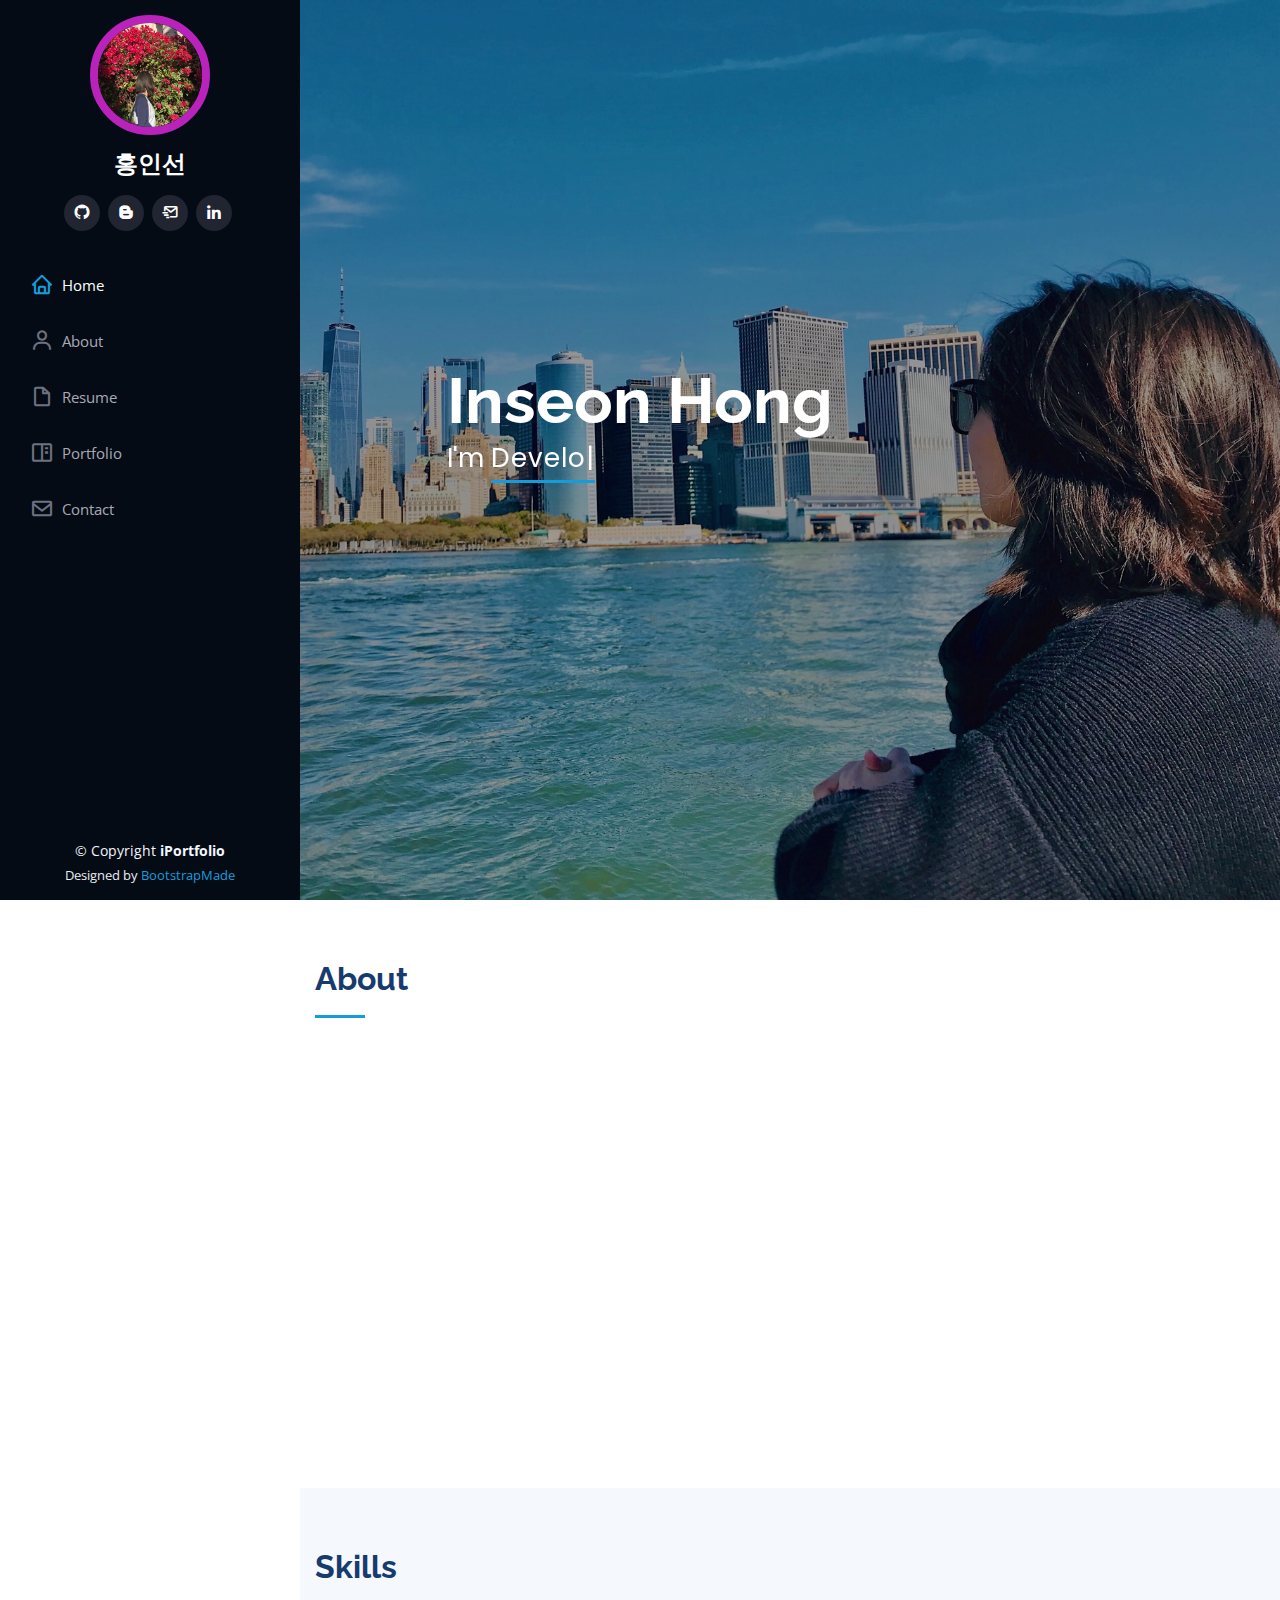
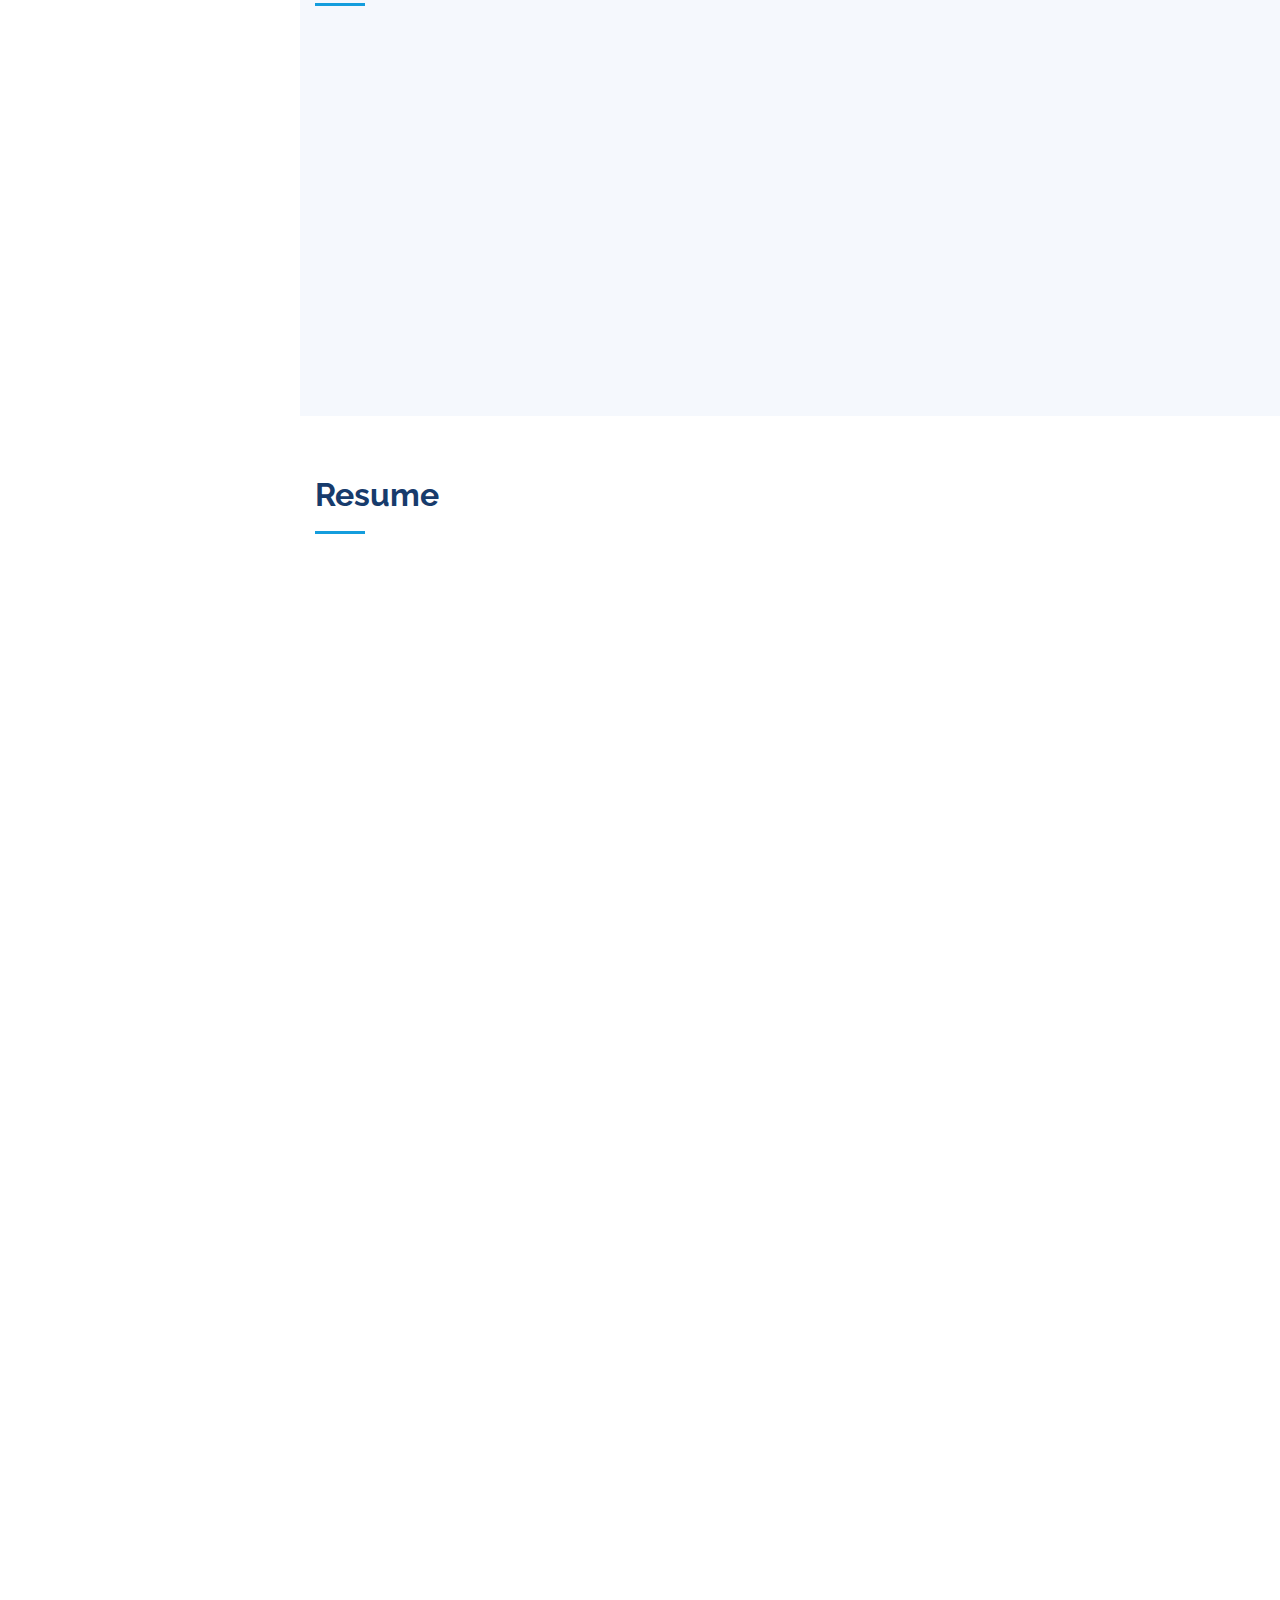
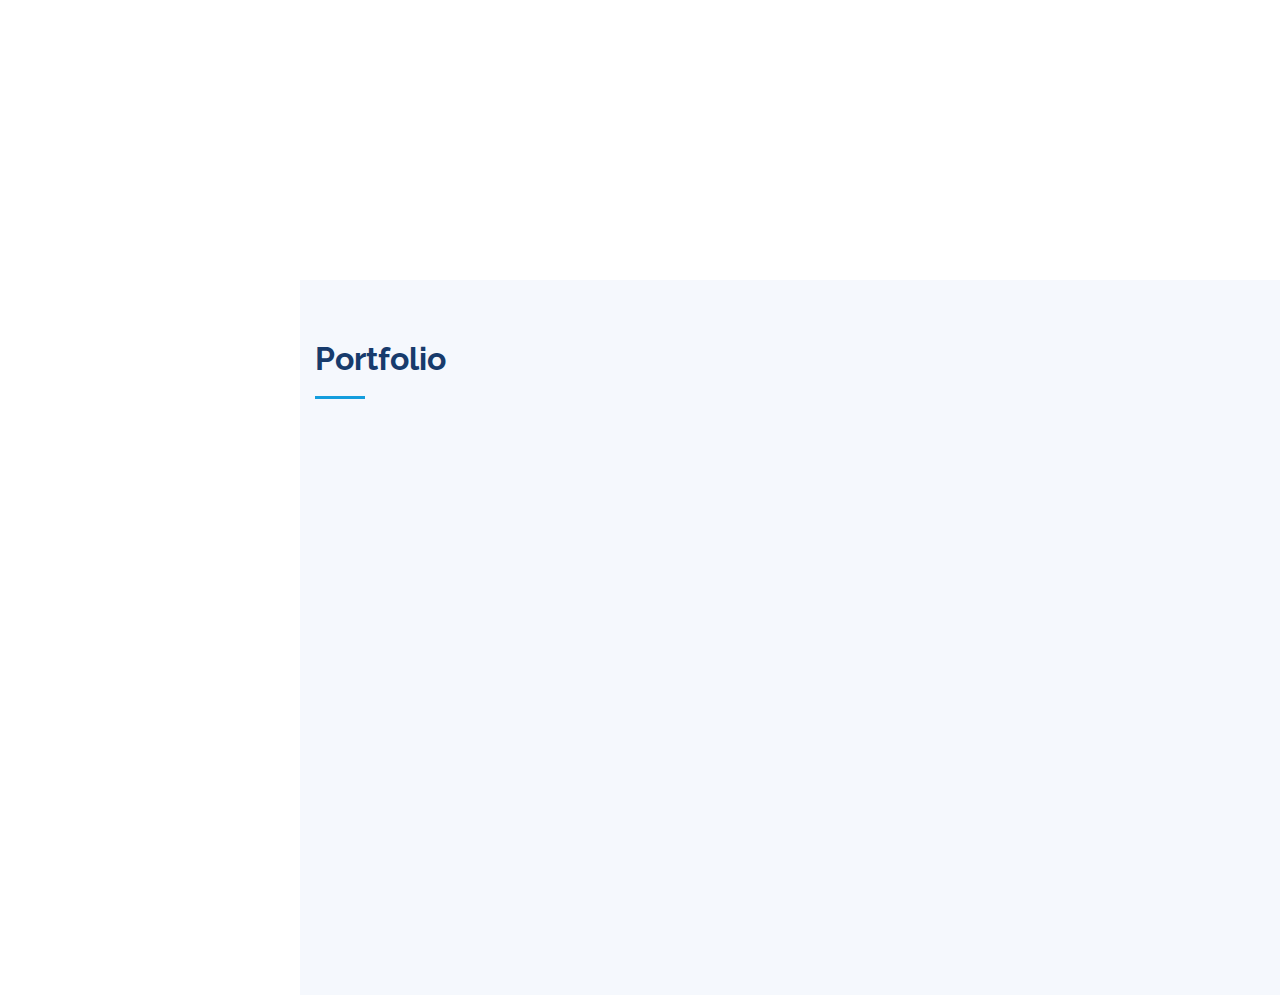
==== WebContent/index.html @ 77ffbf8b "portfolio" ====
<!DOCTYPE html>
<html lang="en">

<head>
  <meta charset="utf-8">
  <meta content="width=device-width, initial-scale=1.0" name="viewport">

  <title>iPortfolio Bootstrap Template - Index</title>
  <meta content="" name="description">
  <meta content="" name="keywords">


  <!-- Favicons -->
  <link href="assets/img/favicon.png" rel="icon">
  <link href="assets/img/apple-touch-icon.png" rel="apple-touch-icon">

  <!-- Google Fonts -->
  <link href="https://fonts.googleapis.com/css?family=Open+Sans:300,300i,400,400i,600,600i,700,700i|Raleway:300,300i,400,400i,500,500i,600,600i,700,700i|Poppins:300,300i,400,400i,500,500i,600,600i,700,700i" rel="stylesheet">

  <!-- Vendor CSS Files -->
  <link href="assets/vendor/bootstrap/css/bootstrap.min.css" rel="stylesheet">
  <link href="assets/vendor/icofont/icofont.min.css" rel="stylesheet">
  <link href="assets/vendor/boxicons/css/boxicons.min.css" rel="stylesheet">
  <link href="assets/vendor/venobox/venobox.css" rel="stylesheet">
  <link href="assets/vendor/owl.carousel/assets/owl.carousel.min.css" rel="stylesheet">
  <link href="assets/vendor/aos/aos.css" rel="stylesheet">

  <!-- Template Main CSS File -->
  <link href="assets/css/style.css" rel="stylesheet">

</head>

<body>

  <!-- ======= Mobile nav toggle button ======= -->
  <button type="button" class="mobile-nav-toggle d-xl-none"><i class="icofont-navigation-menu"></i></button>

  <!-- ======= Header ======= -->
  <header id="header">
    <div class="d-flex flex-column">

      <div class="profile">
        <img src="assets/img/profileimg.jpeg" alt="" class="img-fluid rounded-circle">
        <h1 class="text-light"><a href="index.html">홍인선</a></h1>
        <div class="social-links mt-3 text-center">
          <a href="https://github.com/velSeon" class="github"><i class="bx bxl-github"></i></a>
          <a href="https://2day-is-seonday.tistory.com" class="google-plus"><i class="bx bxl-blogger"></i></a>
          <a href="mailto:seonday28@gmail.com" class="blog"><i class="bx bx-mail-send"></i></a>         
          <a href="#" class="linkedin"><i class="bx bxl-linkedin"></i></a>
        </div>
      </div>

      <nav class="nav-menu">
        <ul>
          <li class="active"><a href="index.html"><i class="bx bx-home"></i> <span>Home</span></a></li>
          <li><a href="#about"><i class="bx bx-user"></i> <span>About</span></a></li>
          <li><a href="#resume"><i class="bx bx-file-blank"></i> <span>Resume</span></a></li>
          <li><a href="#portfolio"><i class="bx bx-book-content"></i> Portfolio</a></li>
          <li><a href="#contact"><i class="bx bx-envelope"></i> Contact</a></li>

        </ul>
      </nav><!-- .nav-menu -->
      <button type="button" class="mobile-nav-toggle d-xl-none"><i class="icofont-navigation-menu"></i></button>

    </div>
  </header><!-- End Header -->

  <!-- ======= Hero Section ======= -->
  <section id="hero" class="d-flex flex-column justify-content-center align-items-center">
    <div class="hero-container" data-aos="fade-in">
      <h1>Inseon Hong</h1>
      <p>I'm <span class="typed" data-typed-items="Developer, Therapist, Photographer"></span></p>
    </div>
  </section><!-- End Hero -->

  <main id="main">

    <!-- ======= About Section ======= -->
    <section id="about" class="about">
      <div class="container">

        <div class="section-title">
          <h2>About</h2>
          <p></p>
        </div>

        <div class="row">
          <div class="col-lg-4" data-aos="fade-right">
            <img src="assets/img/profileimg.jpeg" class="img-fluid" alt="">
          </div>
          <div class="col-lg-8 pt-4 pt-lg-0 content" data-aos="fade-left">
            <h3>Web Developer.</h3>
            
            <div class="row">
              <div class="col-lg-6">
                <ul>
                  <li><i class="icofont-rounded-right"></i> <strong>Birthday:</strong> 28 January 1995</li>
                  <li><i class="icofont-rounded-right"></i> <strong>Github:</strong> https://github.com/velSeon</li>
                  <li><i class="icofont-rounded-right"></i> <strong>Phone:</strong> +82 010 6298 7663</li>
                  <li><i class="icofont-rounded-right"></i> <strong>City:</strong> City : Suwon, Republic of Korea</li>
                </ul>
              </div>
              <div class="col-lg-6">
                <ul>
                  <li><i class="icofont-rounded-right"></i> <strong>Age:</strong> 26</li>
                  <li><i class="icofont-rounded-right"></i> <strong>Degree:</strong> diploma</li>
                  <li><i class="icofont-rounded-right"></i> <strong>Email:</strong> seonday28@gmail.com</li>
                  <li><i class="icofont-rounded-right"></i> <strong>Github:</strong> https://github.com/velSeon</li>
                  
                </ul>
              </div>
            </div>
            <p>
              첫 시작은 캐나다 워킹홀리데이 중 일하던 곳의 매니저가 웹사이트 구축하는 과정을 지켜보면서 자연스럽게 개발에 관심이 생기기 시작하였습니다. 그 계기의 시작으로 워킹홀리데이 틈틈이 온라인 강의를 수강하며 기초를 다졌고 한국에서 자바 개발자 양성 과정을 수료 중 입니다. 과정을 수료하며 Java, Oracle, spring, JSP, HTML5 등의 언어로 응용프로그램을 이용하여 직접 코드를 설계하고, 결과를 도출하며 성취감을 얻었습니다.
              </p>
          </div>
        </div>

      </div>
    </section><!-- End About Section -->


    <!-- ======= Skills Section ======= -->
    <section id="skills" class="skills section-bg">
      <div class="container">

        <div class="section-title">
          <h2>Skills</h2>
          </div>

        <div class="row skills-content">

          <div class="col-lg-6" data-aos="fade-up">

 		<div class="progress">
              <span class="skill">JAVA <i class="val">80%</i></span>
              <div class="progress-bar-wrap">
                <div class="progress-bar" role="progressbar" aria-valuenow="80" aria-valuemin="0" aria-valuemax="100"></div>
              </div>
            </div>

            <div class="progress">
              <span class="skill">PYTHON3 <i class="val">60%</i></span>
              <div class="progress-bar-wrap">
                <div class="progress-bar" role="progressbar" aria-valuenow="60" aria-valuemin="0" aria-valuemax="100"></div>
              </div>
            </div>

            <div class="progress">
              <span class="skill">SQL DEVELOPER & SQLite3 <i class="val">60%</i></span>
              <div class="progress-bar-wrap">
                <div class="progress-bar" role="progressbar" aria-valuenow="60" aria-valuemin="0" aria-valuemax="100"></div>
              </div>
            </div>
            
            <div class="progress">
              <span class="skill">Linux <i class="val">20%</i></span>
              <div class="progress-bar-wrap">
                <div class="progress-bar" role="progressbar" aria-valuenow="20" aria-valuemin="0" aria-valuemax="100"></div>
              </div>
            </div>
            
            <div class="progress">
              <span class="skill">Spring Framework <i class="val">60%</i></span>
              <div class="progress-bar-wrap">
                <div class="progress-bar" role="progressbar" aria-valuenow="60" aria-valuemin="0" aria-valuemax="100"></div>
              </div>
            </div>
            
            <div class="progress">
              <span class="skill">Git <i class="val">40%</i></span>
              <div class="progress-bar-wrap">
                <div class="progress-bar" role="progressbar" aria-valuenow="40" aria-valuemin="0" aria-valuemax="100"></div>
              </div>
            </div>

          </div>

          <div class="col-lg-6" data-aos="fade-up" data-aos-delay="100">

            <div class="progress">
              <span class="skill">HTML5 <i class="val">50%</i></span>
              <div class="progress-bar-wrap">
                <div class="progress-bar" role="progressbar" aria-valuenow="50" aria-valuemin="0" aria-valuemax="100"></div>
              </div>
            </div>

            <div class="progress">
              <span class="skill">CSS3 <i class="val">40%</i></span>
              <div class="progress-bar-wrap">
                <div class="progress-bar" role="progressbar" aria-valuenow="40" aria-valuemin="0" aria-valuemax="100"></div>
              </div>
            </div>

            <div class="progress">
              <span class="skill">JavaScript <i class="val">60%</i></span>
              <div class="progress-bar-wrap">
                <div class="progress-bar" role="progressbar" aria-valuenow="60" aria-valuemin="0" aria-valuemax="100"></div>
              </div>
            </div>
            
            <div class="progress">
              <span class="skill">ECMA Script6 <i class="val">30%</i></span>
              <div class="progress-bar-wrap">
                <div class="progress-bar" role="progressbar" aria-valuenow="30" aria-valuemin="0" aria-valuemax="100"></div>
              </div>
            </div>
            
            <div class="progress">
              <span class="skill">JQuery <i class="val">50%</i></span>
              <div class="progress-bar-wrap">
                <div class="progress-bar" role="progressbar" aria-valuenow="50" aria-valuemin="0" aria-valuemax="100"></div>
              </div>
            </div>
            
            <div class="progress">
              <span class="skill">Flask <i class="val">40%</i></span>
              <div class="progress-bar-wrap">
                <div class="progress-bar" role="progressbar" aria-valuenow="40" aria-valuemin="0" aria-valuemax="100"></div>
              </div>
            </div>

          </div>

        </div>

      </div>
    </section><!-- End Skills Section -->

    <!-- ======= Resume Section ======= -->
    <section id="resume" class="resume">
      <div class="container">

        <div class="section-title">
          <h2>Resume</h2>
          <p></p>
        </div>

        <div class="row">
          <div class="col-lg-6" data-aos="fade-up">
            <h3 class="resume-title">Sumary</h3>
            <div class="resume-item pb-0">
              <h4>Inseon Hong</h4>
              <p><em>매일 매일 물과 햇빛을 주며 조금씩 성장하고 있는 새싹 개발자 입니다. 호기심 많은 새싹으로 이것저것 만드는 것에 재미를 느끼며, 뿌리 깊은 개발자가 꿈입니다!</em></p>
              <ul>
                <li>수원시, 경기도, 대한민국</li>
                <li>(010) 6298-7663</li>
                <li>seonday28@gmail.com</li>
              </ul>
            </div>

            <h3 class="resume-title">Education</h3>
            <div class="resume-item">
              <h4>작업치료학과</h4>
              <h5>2014 - 2017</h5>
              <p><em>동남보건대학교, 수원, 경기도</em></p>
              <p>사람들이 일상의 생활활동에 참가할 수 있도록 사람들에게 작업을 통해 기능장애를 개선하거나, 일상생활과 작업수행기술을 발달, 회복, 유지하는 데 목표를 둔 중재법, 사람들의 활동참여를 극대화 하기 위하여 그 생활활동을 수정하거나, 환경을 변화시켜주는 방법등을 배웠습니다.</p>
            </div>
            <div class="resume-item">
              <h4>React기반의 자바(JAVA)개발자 양성과</h4>
              <h5>2020.7 ~</h5>
              <p><em>에이콘아카데미, 강남, 서울</em></p>
              <p>UI구현, 서버 프로그램 구현, 프로그래밍 언어 활용, SQL활용 등 웹 개발에 대한 전반적 내용을 체계적으로 교육받았습니다.</p>
            </div>
          </div>
          <div class="col-lg-6" data-aos="fade-up" data-aos-delay="100">
            <h3 class="resume-title">Experience</h3>
            <div class="resume-item">
              <h4>수질 조회 웹페이지 제작</h4>
              <h5>2020.10.23 - Present</h5> 
              <p><em>#Open api #Sql Developer #JAVA(JSP/Servlet) #Java Script #Tomcat 8.5 #Bootstrap</em></p>             
              <ul>
                <li>Open API (공공데이터 포털, kakao map)을 이용하여 데이터 파싱 및 출력</li>
                <li>Oracle DB 연동 및 Data 출력(페이징, 검색기능)</li>
                <li>selectbox 기능과 지역 DB을 이용한 SQL을 활용하여 해당 지역 수질정보 값 출력</li>
                <li>Javascript를 이용한 이미지 슬라이드쇼 구현</li>
              </ul>
            </div>
            
             <div class="resume-item">
              <h4>쇼핑몰 홈페이지 제작</h4>
              <h5>2020.11.03 - 2020.11.13</h5>
              <p><em>#Spring Framework #JSP #Tomcat 8.5 #Mybatis(3.4.6) #SQL developer </em></p> 
              <ul>
                <li>회원가입, 로그인 페이지 구현</li>
                <li>카테고리별 상품보기, 장바구니, 주문하기, 회원정보페이지 구현</li>
                <li>MVC 패턴 적용, JDBC 연동, 로그인 세션 관리, xml 관리 </li>                
              </ul>
            </div>
            
            <div class="resume-item">
              <h4>미니 블로그 제작</h4>
              <h5>2020.10.23 - 2020.10.30</h5>
              <p><em>#Python3 #Flask #SQLite2 #Bootstrap </em></p> 
              <ul>
                <li>flask를 활용한 블로그 제작</li>
                <li>관리자 로그인, 게시글 수정, 삭제, 페이징, 파일업로드, contact서비스 구현</li>
                <li>SQLite3로 게시글, contact DB 관리</li>
                <li>bootstrap을 이용한 반응형 웹사이트 구현</li>
              </ul>
            </div>
            
           
            
            <div class="resume-item">
              <h4>임직원 관리 시스템 구축</h4>
              <h5>2020.09.18 - 2020.09.25</h5>
              <p><em>#JDBC #Mybatis(3.4.6) #SQL developer </em></p> 
              <ul>
                <li>직원 관리 : 직원 등록/삭제/수정/출력 기능</li>
                <li>공지사항 관리 :  공지사항 수정/삽입/출력 기능</li>
                <li>근태 관리 : 직원 등록/삭제/수정/출력 기능 </li>                
              </ul>
            </div>
          </div>
        </div>
  

      </div>
    </section><!-- End Resume Section -->

    <!-- ======= Portfolio Section ======= -->
    <section id="portfolio" class="portfolio section-bg">
      <div class="container">

        <div class="section-title">
          <h2>Portfolio</h2>
          
        </div>

        <div class="row" data-aos="fade-up">
          <div class="col-lg-12 d-flex justify-content-center">
            <ul id="portfolio-flters">
              <li data-filter="*" class="filter-active">All</li>
              <li data-filter=".filter-app">App</li>             
              <li data-filter=".filter-web">Web</li>
            </ul>
          </div>
        </div>

        <div class="row portfolio-container" data-aos="fade-up" data-aos-delay="100">

          <div class="col-lg-4 col-md-6 portfolio-item filter-web">
            <div class="portfolio-wrap">
              <img src="assets/img/portfolio/index.png" class="img-fluid" alt="">
              <div class="portfolio-links">
                <a href="assets/img/portfolio/index.png" data-gall="portfolioGallery" class="venobox" title="App 1"><i class="bx bx-plus"></i></a>
                <a href="portfolio-details.html" title="More Details"><i class="bx bx-link"></i></a>
              </div>
            </div>
          </div>

          <div class="col-lg-4 col-md-6 portfolio-item filter-web">
            <div class="portfolio-wrap">
              <img src="assets/img/portfolio/Pindex.png" class="img-fluid" alt="">
              <div class="portfolio-links">
                <a href="assets/img/portfolio/Pindex.png" data-gall="portfolioGallery" class="venobox" title="Web 3"><i class="bx bx-plus"></i></a>
                <a href="portfolio-details2.html" title="More Details"><i class="bx bx-link"></i></a>
              </div>
            </div>
          </div>

           <div class="col-lg-4 col-md-6 portfolio-item filter-web">
            <div class="portfolio-wrap">
              <img src="assets/img/portfolio/main.png" class="img-fluid" alt="">
              <div class="portfolio-links">
                <a href="assets/img/portfolio/main.png" data-gall="portfolioGallery" class="venobox" title="App 2"><i class="bx bx-plus"></i></a>
                <a href="portfolio-details3.html" title="More Details"><i class="bx bx-link"></i></a>
              </div>
            </div>
          </div> 

          

        </div>

      </div>
    </section><!-- End Portfolio Section -->

    

    <!-- ======= Testimonials Section ======= -->
    <!-- <section id="testimonials" class="testimonials section-bg">
      <div class="container">

        <div class="section-title">
          <h2>Testimonials</h2>
          <p>Magnam dolores commodi suscipit. Necessitatibus eius consequatur ex aliquid fuga eum quidem. Sit sint consectetur velit. Quisquam quos quisquam cupiditate. Et nemo qui impedit suscipit alias ea. Quia fugiat sit in iste officiis commodi quidem hic quas.</p>
        </div>

        <div class="owl-carousel testimonials-carousel">

          <div class="testimonial-item" data-aos="fade-up">
            <p>
              <i class="bx bxs-quote-alt-left quote-icon-left"></i>
              Proin iaculis purus consequat sem cure digni ssim donec porttitora entum suscipit rhoncus. Accusantium quam, ultricies eget id, aliquam eget nibh et. Maecen aliquam, risus at semper.
              <i class="bx bxs-quote-alt-right quote-icon-right"></i>
            </p>
            <img src="assets/img/testimonials/testimonials-1.jpg" class="testimonial-img" alt="">
            <h3>Saul Goodman</h3>
            <h4>Ceo &amp; Founder</h4>
          </div>

          <div class="testimonial-item" data-aos="fade-up" data-aos-delay="100">
            <p>
              <i class="bx bxs-quote-alt-left quote-icon-left"></i>
              Export tempor illum tamen malis malis eram quae irure esse labore quem cillum quid cillum eram malis quorum velit fore eram velit sunt aliqua noster fugiat irure amet legam anim culpa.
              <i class="bx bxs-quote-alt-right quote-icon-right"></i>
            </p>
            <img src="assets/img/testimonials/testimonials-2.jpg" class="testimonial-img" alt="">
            <h3>Sara Wilsson</h3>
            <h4>Designer</h4>
          </div>

          <div class="testimonial-item" data-aos="fade-up" data-aos-delay="200">
            <p>
              <i class="bx bxs-quote-alt-left quote-icon-left"></i>
              Enim nisi quem export duis labore cillum quae magna enim sint quorum nulla quem veniam duis minim tempor labore quem eram duis noster aute amet eram fore quis sint minim.
              <i class="bx bxs-quote-alt-right quote-icon-right"></i>
            </p>
            <img src="assets/img/testimonials/testimonials-3.jpg" class="testimonial-img" alt="">
            <h3>Jena Karlis</h3>
            <h4>Store Owner</h4>
          </div>

          <div class="testimonial-item" data-aos="fade-up" data-aos-delay="300">
            <p>
              <i class="bx bxs-quote-alt-left quote-icon-left"></i>
              Fugiat enim eram quae cillum dolore dolor amet nulla culpa multos export minim fugiat minim velit minim dolor enim duis veniam ipsum anim magna sunt elit fore quem dolore labore illum veniam.
              <i class="bx bxs-quote-alt-right quote-icon-right"></i>
            </p>
            <img src="assets/img/testimonials/testimonials-4.jpg" class="testimonial-img" alt="">
            <h3>Matt Brandon</h3>
            <h4>Freelancer</h4>
          </div>

          <div class="testimonial-item" data-aos="fade-up" data-aos-delay="400">
            <p>
              <i class="bx bxs-quote-alt-left quote-icon-left"></i>
              Quis quorum aliqua sint quem legam fore sunt eram irure aliqua veniam tempor noster veniam enim culpa labore duis sunt culpa nulla illum cillum fugiat legam esse veniam culpa fore nisi cillum quid.
              <i class="bx bxs-quote-alt-right quote-icon-right"></i>
            </p>
            <img src="assets/img/testimonials/testimonials-5.jpg" class="testimonial-img" alt="">
            <h3>John Larson</h3>
            <h4>Entrepreneur</h4>
          </div>

        </div>

      </div>
    </section> --><!-- End Testimonials Section -->

    

  </main><!-- End #main -->

  <!-- ======= Footer ======= -->
  <footer id="footer">
    <div class="container">
      <div class="copyright">
        &copy; Copyright <strong><span>iPortfolio</span></strong>
      </div>
      <div class="credits">
        <!-- All the links in the footer should remain intact. -->
        <!-- You can delete the links only if you purchased the pro version. -->
        <!-- Licensing information: https://bootstrapmade.com/license/ -->
        <!-- Purchase the pro version with working PHP/AJAX contact form: https://bootstrapmade.com/iportfolio-bootstrap-portfolio-websites-template/ -->
        Designed by <a href="https://bootstrapmade.com/">BootstrapMade</a>
      </div>
    </div>
  </footer><!-- End  Footer -->

  <a href="#" class="back-to-top"><i class="icofont-simple-up"></i></a>

  <!-- Vendor JS Files -->
  <script src="assets/vendor/jquery/jquery.min.js"></script>
  <script src="assets/vendor/bootstrap/js/bootstrap.bundle.min.js"></script>
  <script src="assets/vendor/jquery.easing/jquery.easing.min.js"></script>
  <script src="assets/vendor/php-email-form/validate.js"></script>
  <script src="assets/vendor/waypoints/jquery.waypoints.min.js"></script>
  <script src="assets/vendor/counterup/counterup.min.js"></script>
  <script src="assets/vendor/isotope-layout/isotope.pkgd.min.js"></script>
  <script src="assets/vendor/venobox/venobox.min.js"></script>
  <script src="assets/vendor/owl.carousel/owl.carousel.min.js"></script>
  <script src="assets/vendor/typed.js/typed.min.js"></script>
  <script src="assets/vendor/aos/aos.js"></script>

  <!-- Template Main JS File -->
  <script src="assets/js/main.js"></script>

</body>

</html>
---- WebContent/assets/vendor/venobox/venobox.css ----
/* ------ venobox.css --------*/
.vbox-overlay *, .vbox-overlay *:before, .vbox-overlay *:after{
    -webkit-backface-visibility: hidden;
    -webkit-box-sizing:border-box;
    -moz-box-sizing:border-box;
    box-sizing:border-box;
}
.vbox-overlay * { 
    -webkit-backface-visibility: visible;
    backface-visibility: visible;
}
.vbox-overlay{
    display: -webkit-flex;
    display: flex;
    -webkit-flex-direction: column;
    flex-direction: column;
    -webkit-justify-content: center;
    justify-content: center;
    -webkit-align-items: center;
    align-items: center;
    position: fixed;
    left: 0;
    top: 0;
    bottom: 0;
    right: 0;
    z-index: 999999;
}

/* ----- navigation ----- */
.vbox-title{
    width: 100%;
    height: 40px;
    float: left;
    text-align: center;
    line-height: 28px;
    font-size: 12px;
    padding: 6px 50px;
    overflow: hidden;
    position: fixed;
    display: none;
    left: 0;
    z-index: 89;
}
.vbox-close{
    cursor: pointer;
    position: fixed;
    top: -1px;
    right: 0;
    width: 50px;
    height: 40px;
    padding: 6px;
    display: block;
    background-position:10px center;
    overflow: hidden;
    font-size: 24px;
    line-height: 1;
    text-align: center;
    z-index: 99;
}
.vbox-left{
    cursor: pointer;
    position: fixed;
    left: 0;
    height: 40px;
    overflow: hidden;
    line-height: 28px;
    font-size: 12px;
    z-index: 99;
    display: flex;
    align-items:center;
}
.vbox-num{
    display: inline-block;
    margin: 6px 0 6px 15px;
}
/* ----- Social share ----- */
.vbox-share{
    line-height: 28px;
    font-size: 12px;
    overflow: hidden;
    position: fixed;
    left: 0;
    z-index: 98;
    display: flex;
    align-items:center;
    justify-content: center;
    width: 100%;
    text-align: center;
}
.vbox-share svg{
    max-height: 28px;
    width: 28px;
    z-index: 10;
    margin-left: 12px;
    margin-top: 6px;
    margin-bottom: 6px;
    vertical-align: middle;
}


/* ----- navigation ARROWS ----- */
.vbox-next, .vbox-prev{
    position: fixed;
    top: 50%;
    margin-top: -15px;
    overflow: hidden;
    cursor: pointer;
    display: block;
    width: 45px;
    height: 45px;
    z-index: 99;
}
.vbox-next span, .vbox-prev span{
    position: relative;
    width: 20px;
    height: 20px;
    border: 2px solid transparent;
    border-top-color: #B6B6B6;
    border-right-color: #B6B6B6;
    text-indent: -100px;
    position: absolute;
    top: 8px;
    display: block;
}
.vbox-prev{
    left: 15px;
}
.vbox-next{
    right: 15px;
}
.vbox-prev span{
    left: 10px;
    -ms-transform: rotate(-135deg);
    -webkit-transform: rotate(-135deg);
    transform: rotate(-135deg);
}
.vbox-next span{
    -ms-transform: rotate(45deg);
    -webkit-transform: rotate(45deg);
    transform: rotate(45deg);
    right: 10px;
}
/* ------- inline window ------ */
.vbox-inline{
    width: 420px;
    height: 315px;
    height: 70vh;
    padding: 10px;
    background: #fff;
    margin: 0 auto;
    overflow: auto;
    text-align: left;
}
/* ------- Video & iFrames window ------ */
.venoframe{
    max-width: 100%;
    width: 100%;
    border: none;
    width: 100%;
    height: 260px;
    height: 70vh;
}
.venoframe.vbvid{
    height: 260px;
}
@media (min-width: 768px) {
    .venoframe, .vbox-inline{
        width: 90%;
        height: 360px;
        height: 70vh;
    }
    .venoframe.vbvid{
        width: 640px;
        height: 360px;
    }
}
@media (min-width: 992px) {
    .venoframe, .vbox-inline{
        max-width: 1200px;
        width: 80%;
        height: 540px;
        height: 70vh;
    }
    .venoframe.vbvid{
        width: 960px;
        height: 540px;
    }
}
/* 
Please do NOT edit this part! 
or at least read this note: http://i.imgur.com/7C0ws9e.gif
*/
.vbox-open{
    overflow: hidden;
}
.vbox-container{
    position: absolute;
    left: 0;
    right: 0;
    top: 0;
    bottom: 0;
    overflow-x: hidden;
    overflow-y: scroll;
    overflow-scrolling: touch;
    -webkit-overflow-scrolling: touch;
    z-index: 20;
    max-height: 100%;

}

.vbox-content{
    text-align: center;
    float: left;
    width: 100%;
    position: relative;
    overflow: hidden;
    padding: 20px 4%;
}
.vbox-container img{
    max-width: 100%;
    height: auto;
}
.vbox-figlio{
    box-shadow: 0 0 12px rgba(0,0,0,0.19), 0 6px 6px rgba(0,0,0,0.23);
    max-width: 100%;
    text-align: initial;
}
img.vbox-figlio{
    -webkit-user-select: none;
-khtml-user-select: none;
-moz-user-select: none;
-o-user-select: none;
user-select: none;
}
.vbox-content.swipe-left{
    margin-left: -200px !important;
}
.vbox-content.swipe-right{
    margin-left: 200px !important;
}
.vbox-animated{
    webkit-transition: margin 300ms ease-out;
    transition: margin 300ms ease-out;
}

/* ---------- preloader ----------
 * SPINKIT 
 * http://tobiasahlin.com/spinkit/
-------------------------------- */
.sk-double-bounce,.sk-rotating-plane{width:40px;height:40px;margin:40px auto}.sk-rotating-plane{background-color:#333;-webkit-animation:sk-rotatePlane 1.2s infinite ease-in-out;animation:sk-rotatePlane 1.2s infinite ease-in-out}@-webkit-keyframes sk-rotatePlane{0%{-webkit-transform:perspective(120px) rotateX(0) rotateY(0);transform:perspective(120px) rotateX(0) rotateY(0)}50%{-webkit-transform:perspective(120px) rotateX(-180.1deg) rotateY(0);transform:perspective(120px) rotateX(-180.1deg) rotateY(0)}100%{-webkit-transform:perspective(120px) rotateX(-180deg) rotateY(-179.9deg);transform:perspective(120px) rotateX(-180deg) rotateY(-179.9deg)}}@keyframes sk-rotatePlane{0%{-webkit-transform:perspective(120px) rotateX(0) rotateY(0);transform:perspective(120px) rotateX(0) rotateY(0)}50%{-webkit-transform:perspective(120px) rotateX(-180.1deg) rotateY(0);transform:perspective(120px) rotateX(-180.1deg) rotateY(0)}100%{-webkit-transform:perspective(120px) rotateX(-180deg) rotateY(-179.9deg);transform:perspective(120px) rotateX(-180deg) rotateY(-179.9deg)}}.sk-double-bounce{position:relative}.sk-double-bounce .sk-child{width:100%;height:100%;border-radius:50%;background-color:#333;opacity:.6;position:absolute;top:0;left:0;-webkit-animation:sk-doubleBounce 2s infinite ease-in-out;animation:sk-doubleBounce 2s infinite ease-in-out}.sk-chasing-dots .sk-child,.sk-spinner-pulse,.sk-three-bounce .sk-child{background-color:#333;border-radius:100%}.sk-double-bounce .sk-double-bounce2{-webkit-animation-delay:-1s;animation-delay:-1s}@-webkit-keyframes sk-doubleBounce{0%,100%{-webkit-transform:scale(0);transform:scale(0)}50%{-webkit-transform:scale(1);transform:scale(1)}}@keyframes sk-doubleBounce{0%,100%{-webkit-transform:scale(0);transform:scale(0)}50%{-webkit-transform:scale(1);transform:scale(1)}}.sk-wave{margin:40px auto;width:50px;height:40px;text-align:center;font-size:10px}.sk-wave .sk-rect{background-color:#333;height:100%;width:6px;display:inline-block;-webkit-animation:sk-waveStretchDelay 1.2s infinite ease-in-out;animation:sk-waveStretchDelay 1.2s infinite ease-in-out}.sk-wave .sk-rect1{-webkit-animation-delay:-1.2s;animation-delay:-1.2s}.sk-wave .sk-rect2{-webkit-animation-delay:-1.1s;animation-delay:-1.1s}.sk-wave .sk-rect3{-webkit-animation-delay:-1s;animation-delay:-1s}.sk-wave .sk-rect4{-webkit-animation-delay:-.9s;animation-delay:-.9s}.sk-wave .sk-rect5{-webkit-animation-delay:-.8s;animation-delay:-.8s}@-webkit-keyframes sk-waveStretchDelay{0%,100%,40%{-webkit-transform:scaleY(.4);transform:scaleY(.4)}20%{-webkit-transform:scaleY(1);transform:scaleY(1)}}@keyframes sk-waveStretchDelay{0%,100%,40%{-webkit-transform:scaleY(.4);transform:scaleY(.4)}20%{-webkit-transform:scaleY(1);transform:scaleY(1)}}.sk-wandering-cubes{margin:40px auto;width:40px;height:40px;position:relative}.sk-wandering-cubes .sk-cube{background-color:#333;width:10px;height:10px;position:absolute;top:0;left:0;-webkit-animation:sk-wanderingCube 1.8s ease-in-out -1.8s infinite both;animation:sk-wanderingCube 1.8s ease-in-out -1.8s infinite both}.sk-chasing-dots,.sk-spinner-pulse{width:40px;height:40px;margin:40px auto}.sk-wandering-cubes .sk-cube2{-webkit-animation-delay:-.9s;animation-delay:-.9s}@-webkit-keyframes sk-wanderingCube{0%{-webkit-transform:rotate(0);transform:rotate(0)}25%{-webkit-transform:translateX(30px) rotate(-90deg) scale(.5);transform:translateX(30px) rotate(-90deg) scale(.5)}50%{-webkit-transform:translateX(30px) translateY(30px) rotate(-179deg);transform:translateX(30px) translateY(30px) rotate(-179deg)}50.1%{-webkit-transform:translateX(30px) translateY(30px) rotate(-180deg);transform:translateX(30px) translateY(30px) rotate(-180deg)}75%{-webkit-transform:translateX(0) translateY(30px) rotate(-270deg) scale(.5);transform:translateX(0) translateY(30px) rotate(-270deg) scale(.5)}100%{-webkit-transform:rotate(-360deg);transform:rotate(-360deg)}}@keyframes sk-wanderingCube{0%{-webkit-transform:rotate(0);transform:rotate(0)}25%{-webkit-transform:translateX(30px) rotate(-90deg) scale(.5);transform:translateX(30px) rotate(-90deg) scale(.5)}50%{-webkit-transform:translateX(30px) translateY(30px) rotate(-179deg);transform:translateX(30px) translateY(30px) rotate(-179deg)}50.1%{-webkit-transform:translateX(30px) translateY(30px) rotate(-180deg);transform:translateX(30px) translateY(30px) rotate(-180deg)}75%{-webkit-transform:translateX(0) translateY(30px) rotate(-270deg) scale(.5);transform:translateX(0) translateY(30px) rotate(-270deg) scale(.5)}100%{-webkit-transform:rotate(-360deg);transform:rotate(-360deg)}}.sk-spinner-pulse{-webkit-animation:sk-pulseScaleOut 1s infinite ease-in-out;animation:sk-pulseScaleOut 1s infinite ease-in-out}@-webkit-keyframes sk-pulseScaleOut{0%{-webkit-transform:scale(0);transform:scale(0)}100%{-webkit-transform:scale(1);transform:scale(1);opacity:0}}@keyframes sk-pulseScaleOut{0%{-webkit-transform:scale(0);transform:scale(0)}100%{-webkit-transform:scale(1);transform:scale(1);opacity:0}}.sk-chasing-dots{position:relative;text-align:center;-webkit-animation:sk-chasingDotsRotate 2s infinite linear;animation:sk-chasingDotsRotate 2s infinite linear}.sk-chasing-dots .sk-child{width:60%;height:60%;display:inline-block;position:absolute;top:0;-webkit-animation:sk-chasingDotsBounce 2s infinite ease-in-out;animation:sk-chasingDotsBounce 2s infinite ease-in-out}.sk-chasing-dots .sk-dot2{top:auto;bottom:0;-webkit-animation-delay:-1s;animation-delay:-1s}@-webkit-keyframes sk-chasingDotsRotate{100%{-webkit-transform:rotate(360deg);transform:rotate(360deg)}}@keyframes sk-chasingDotsRotate{100%{-webkit-transform:rotate(360deg);transform:rotate(360deg)}}@-webkit-keyframes sk-chasingDotsBounce{0%,100%{-webkit-transform:scale(0);transform:scale(0)}50%{-webkit-transform:scale(1);transform:scale(1)}}@keyframes sk-chasingDotsBounce{0%,100%{-webkit-transform:scale(0);transform:scale(0)}50%{-webkit-transform:scale(1);transform:scale(1)}}.sk-three-bounce{margin:40px auto;width:80px;text-align:center}.sk-three-bounce .sk-child{width:20px;height:20px;display:inline-block;-webkit-animation:sk-three-bounce 1.4s ease-in-out 0s infinite both;animation:sk-three-bounce 1.4s ease-in-out 0s infinite both}.sk-circle .sk-child:before,.sk-fading-circle .sk-circle:before{display:block;border-radius:100%;content:'';background-color:#333}.sk-three-bounce .sk-bounce1{-webkit-animation-delay:-.32s;animation-delay:-.32s}.sk-three-bounce .sk-bounce2{-webkit-animation-delay:-.16s;animation-delay:-.16s}@-webkit-keyframes sk-three-bounce{0%,100%,80%{-webkit-transform:scale(0);transform:scale(0)}40%{-webkit-transform:scale(1);transform:scale(1)}}@keyframes sk-three-bounce{0%,100%,80%{-webkit-transform:scale(0);transform:scale(0)}40%{-webkit-transform:scale(1);transform:scale(1)}}.sk-circle{margin:40px auto;width:40px;height:40px;position:relative}.sk-circle .sk-child{width:100%;height:100%;position:absolute;left:0;top:0}.sk-circle .sk-child:before{margin:0 auto;width:15%;height:15%;-webkit-animation:sk-circleBounceDelay 1.2s infinite ease-in-out both;animation:sk-circleBounceDelay 1.2s infinite ease-in-out both}.sk-circle .sk-circle2{-webkit-transform:rotate(30deg);-ms-transform:rotate(30deg);transform:rotate(30deg)}.sk-circle .sk-circle3{-webkit-transform:rotate(60deg);-ms-transform:rotate(60deg);transform:rotate(60deg)}.sk-circle .sk-circle4{-webkit-transform:rotate(90deg);-ms-transform:rotate(90deg);transform:rotate(90deg)}.sk-circle .sk-circle5{-webkit-transform:rotate(120deg);-ms-transform:rotate(120deg);transform:rotate(120deg)}.sk-circle .sk-circle6{-webkit-transform:rotate(150deg);-ms-transform:rotate(150deg);transform:rotate(150deg)}.sk-circle .sk-circle7{-webkit-transform:rotate(180deg);-ms-transform:rotate(180deg);transform:rotate(180deg)}.sk-circle .sk-circle8{-webkit-transform:rotate(210deg);-ms-transform:rotate(210deg);transform:rotate(210deg)}.sk-circle .sk-circle9{-webkit-transform:rotate(240deg);-ms-transform:rotate(240deg);transform:rotate(240deg)}.sk-circle .sk-circle10{-webkit-transform:rotate(270deg);-ms-transform:rotate(270deg);transform:rotate(270deg)}.sk-circle .sk-circle11{-webkit-transform:rotate(300deg);-ms-transform:rotate(300deg);transform:rotate(300deg)}.sk-circle .sk-circle12{-webkit-transform:rotate(330deg);-ms-transform:rotate(330deg);transform:rotate(330deg)}.sk-circle .sk-circle2:before{-webkit-animation-delay:-1.1s;animation-delay:-1.1s}.sk-circle .sk-circle3:before{-webkit-animation-delay:-1s;animation-delay:-1s}.sk-circle .sk-circle4:before{-webkit-animation-delay:-.9s;animation-delay:-.9s}.sk-circle .sk-circle5:before{-webkit-animation-delay:-.8s;animation-delay:-.8s}.sk-circle .sk-circle6:before{-webkit-animation-delay:-.7s;animation-delay:-.7s}.sk-circle .sk-circle7:before{-webkit-animation-delay:-.6s;animation-delay:-.6s}.sk-circle .sk-circle8:before{-webkit-animation-delay:-.5s;animation-delay:-.5s}.sk-circle .sk-circle9:before{-webkit-animation-delay:-.4s;animation-delay:-.4s}.sk-circle .sk-circle10:before{-webkit-animation-delay:-.3s;animation-delay:-.3s}.sk-circle .sk-circle11:before{-webkit-animation-delay:-.2s;animation-delay:-.2s}.sk-circle .sk-circle12:before{-webkit-animation-delay:-.1s;animation-delay:-.1s}@-webkit-keyframes sk-circleBounceDelay{0%,100%,80%{-webkit-transform:scale(0);transform:scale(0)}40%{-webkit-transform:scale(1);transform:scale(1)}}@keyframes sk-circleBounceDelay{0%,100%,80%{-webkit-transform:scale(0);transform:scale(0)}40%{-webkit-transform:scale(1);transform:scale(1)}}.sk-cube-grid{width:40px;height:40px;margin:40px auto}.sk-cube-grid .sk-cube{width:33.33%;height:33.33%;background-color:#333;float:left;-webkit-animation:sk-cubeGridScaleDelay 1.3s infinite ease-in-out;animation:sk-cubeGridScaleDelay 1.3s infinite ease-in-out}.sk-cube-grid .sk-cube1{-webkit-animation-delay:.2s;animation-delay:.2s}.sk-cube-grid .sk-cube2{-webkit-animation-delay:.3s;animation-delay:.3s}.sk-cube-grid .sk-cube3{-webkit-animation-delay:.4s;animation-delay:.4s}.sk-cube-grid .sk-cube4{-webkit-animation-delay:.1s;animation-delay:.1s}.sk-cube-grid .sk-cube5{-webkit-animation-delay:.2s;animation-delay:.2s}.sk-cube-grid .sk-cube6{-webkit-animation-delay:.3s;animation-delay:.3s}.sk-cube-grid .sk-cube7{-webkit-animation-delay:0ms;animation-delay:0ms}.sk-cube-grid .sk-cube8{-webkit-animation-delay:.1s;animation-delay:.1s}.sk-cube-grid .sk-cube9{-webkit-animation-delay:.2s;animation-delay:.2s}@-webkit-keyframes sk-cubeGridScaleDelay{0%,100%,70%{-webkit-transform:scale3D(1,1,1);transform:scale3D(1,1,1)}35%{-webkit-transform:scale3D(0,0,1);transform:scale3D(0,0,1)}}@keyframes sk-cubeGridScaleDelay{0%,100%,70%{-webkit-transform:scale3D(1,1,1);transform:scale3D(1,1,1)}35%{-webkit-transform:scale3D(0,0,1);transform:scale3D(0,0,1)}}.sk-fading-circle{margin:40px auto;width:40px;height:40px;position:relative}.sk-fading-circle .sk-circle{width:100%;height:100%;position:absolute;left:0;top:0}.sk-fading-circle .sk-circle:before{margin:0 auto;width:15%;height:15%;-webkit-animation:sk-circleFadeDelay 1.2s infinite ease-in-out both;animation:sk-circleFadeDelay 1.2s infinite ease-in-out both}.sk-fading-circle .sk-circle2{-webkit-transform:rotate(30deg);-ms-transform:rotate(30deg);transform:rotate(30deg)}.sk-fading-circle .sk-circle3{-webkit-transform:rotate(60deg);-ms-transform:rotate(60deg);transform:rotate(60deg)}.sk-fading-circle .sk-circle4{-webkit-transform:rotate(90deg);-ms-transform:rotate(90deg);transform:rotate(90deg)}.sk-fading-circle .sk-circle5{-webkit-transform:rotate(120deg);-ms-transform:rotate(120deg);transform:rotate(120deg)}.sk-fading-circle .sk-circle6{-webkit-transform:rotate(150deg);-ms-transform:rotate(150deg);transform:rotate(150deg)}.sk-fading-circle .sk-circle7{-webkit-transform:rotate(180deg);-ms-transform:rotate(180deg);transform:rotate(180deg)}.sk-fading-circle .sk-circle8{-webkit-transform:rotate(210deg);-ms-transform:rotate(210deg);transform:rotate(210deg)}.sk-fading-circle .sk-circle9{-webkit-transform:rotate(240deg);-ms-transform:rotate(240deg);transform:rotate(240deg)}.sk-fading-circle .sk-circle10{-webkit-transform:rotate(270deg);-ms-transform:rotate(270deg);transform:rotate(270deg)}.sk-fading-circle .sk-circle11{-webkit-transform:rotate(300deg);-ms-transform:rotate(300deg);transform:rotate(300deg)}.sk-fading-circle .sk-circle12{-webkit-transform:rotate(330deg);-ms-transform:rotate(330deg);transform:rotate(330deg)}.sk-fading-circle .sk-circle2:before{-webkit-animation-delay:-1.1s;animation-delay:-1.1s}.sk-fading-circle .sk-circle3:before{-webkit-animation-delay:-1s;animation-delay:-1s}.sk-fading-circle .sk-circle4:before{-webkit-animation-delay:-.9s;animation-delay:-.9s}.sk-fading-circle .sk-circle5:before{-webkit-animation-delay:-.8s;animation-delay:-.8s}.sk-fading-circle .sk-circle6:before{-webkit-animation-delay:-.7s;animation-delay:-.7s}.sk-fading-circle .sk-circle7:before{-webkit-animation-delay:-.6s;animation-delay:-.6s}.sk-fading-circle .sk-circle8:before{-webkit-animation-delay:-.5s;animation-delay:-.5s}.sk-fading-circle .sk-circle9:before{-webkit-animation-delay:-.4s;animation-delay:-.4s}.sk-fading-circle .sk-circle10:before{-webkit-animation-delay:-.3s;animation-delay:-.3s}.sk-fading-circle .sk-circle11:before{-webkit-animation-delay:-.2s;animation-delay:-.2s}.sk-fading-circle .sk-circle12:before{-webkit-animation-delay:-.1s;animation-delay:-.1s}@-webkit-keyframes sk-circleFadeDelay{0%,100%,39%{opacity:0}40%{opacity:1}}@keyframes sk-circleFadeDelay{0%,100%,39%{opacity:0}40%{opacity:1}}.sk-folding-cube{margin:40px auto;width:40px;height:40px;position:relative;-webkit-transform:rotateZ(45deg);transform:rotateZ(45deg)}.sk-folding-cube .sk-cube{float:left;width:50%;height:50%;position:relative;-webkit-transform:scale(1.1);-ms-transform:scale(1.1);transform:scale(1.1)}.sk-folding-cube .sk-cube:before{content:'';position:absolute;top:0;left:0;width:100%;height:100%;background-color:#333;-webkit-animation:sk-foldCubeAngle 2.4s infinite linear both;animation:sk-foldCubeAngle 2.4s infinite linear both;-webkit-transform-origin:100% 100%;-ms-transform-origin:100% 100%;transform-origin:100% 100%}.sk-folding-cube .sk-cube2{-webkit-transform:scale(1.1) rotateZ(90deg);transform:scale(1.1) rotateZ(90deg)}.sk-folding-cube .sk-cube3{-webkit-transform:scale(1.1) rotateZ(180deg);transform:scale(1.1) rotateZ(180deg)}.sk-folding-cube .sk-cube4{-webkit-transform:scale(1.1) rotateZ(270deg);transform:scale(1.1) rotateZ(270deg)}.sk-folding-cube .sk-cube2:before{-webkit-animation-delay:.3s;animation-delay:.3s}.sk-folding-cube .sk-cube3:before{-webkit-animation-delay:.6s;animation-delay:.6s}.sk-folding-cube .sk-cube4:before{-webkit-animation-delay:.9s;animation-delay:.9s}@-webkit-keyframes sk-foldCubeAngle{0%,10%{-webkit-transform:perspective(140px) rotateX(-180deg);transform:perspective(140px) rotateX(-180deg);opacity:0}25%,75%{-webkit-transform:perspective(140px) rotateX(0);transform:perspective(140px) rotateX(0);opacity:1}100%,90%{-webkit-transform:perspective(140px) rotateY(180deg);transform:perspective(140px) rotateY(180deg);opacity:0}}@keyframes sk-foldCubeAngle{0%,10%{-webkit-transform:perspective(140px) rotateX(-180deg);transform:perspective(140px) rotateX(-180deg);opacity:0}25%,75%{-webkit-transform:perspective(140px) rotateX(0);transform:perspective(140px) rotateX(0);opacity:1}100%,90%{-webkit-transform:perspective(140px) rotateY(180deg);transform:perspective(140px) rotateY(180deg);opacity:0}}
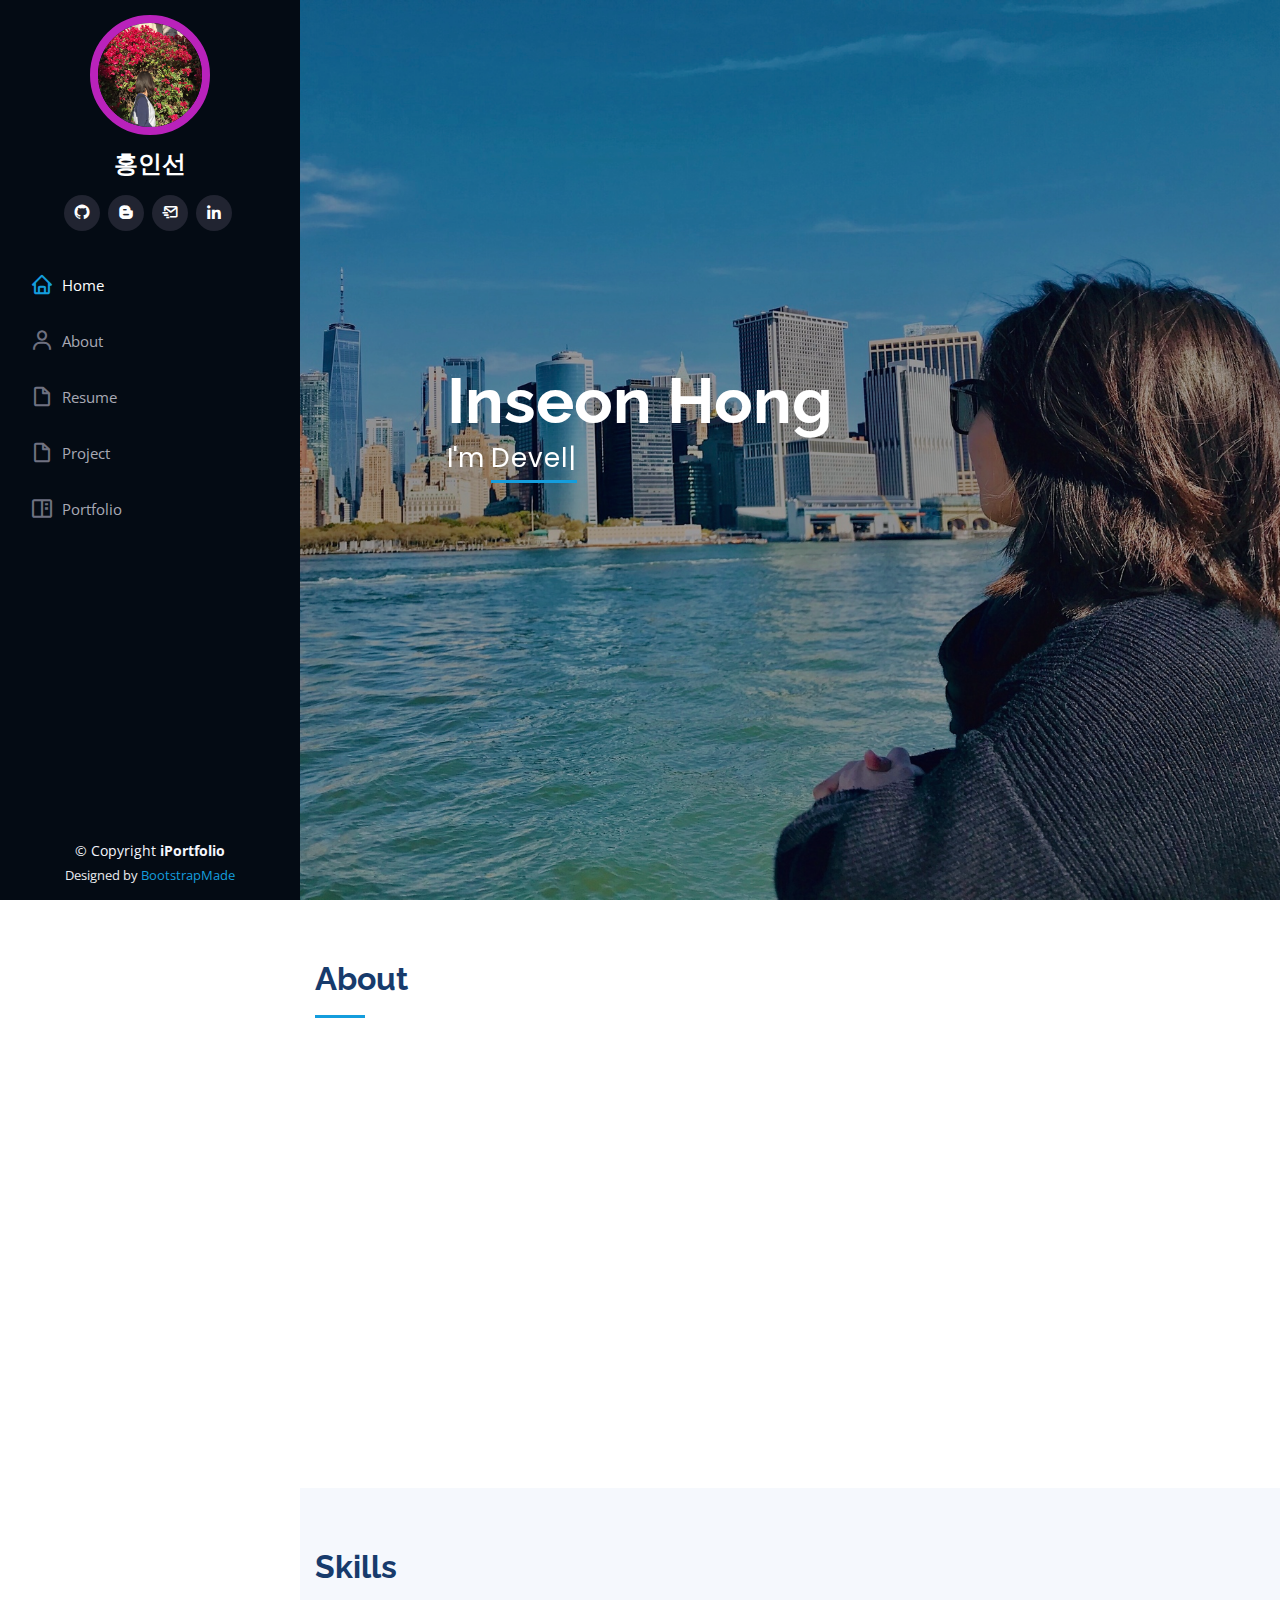
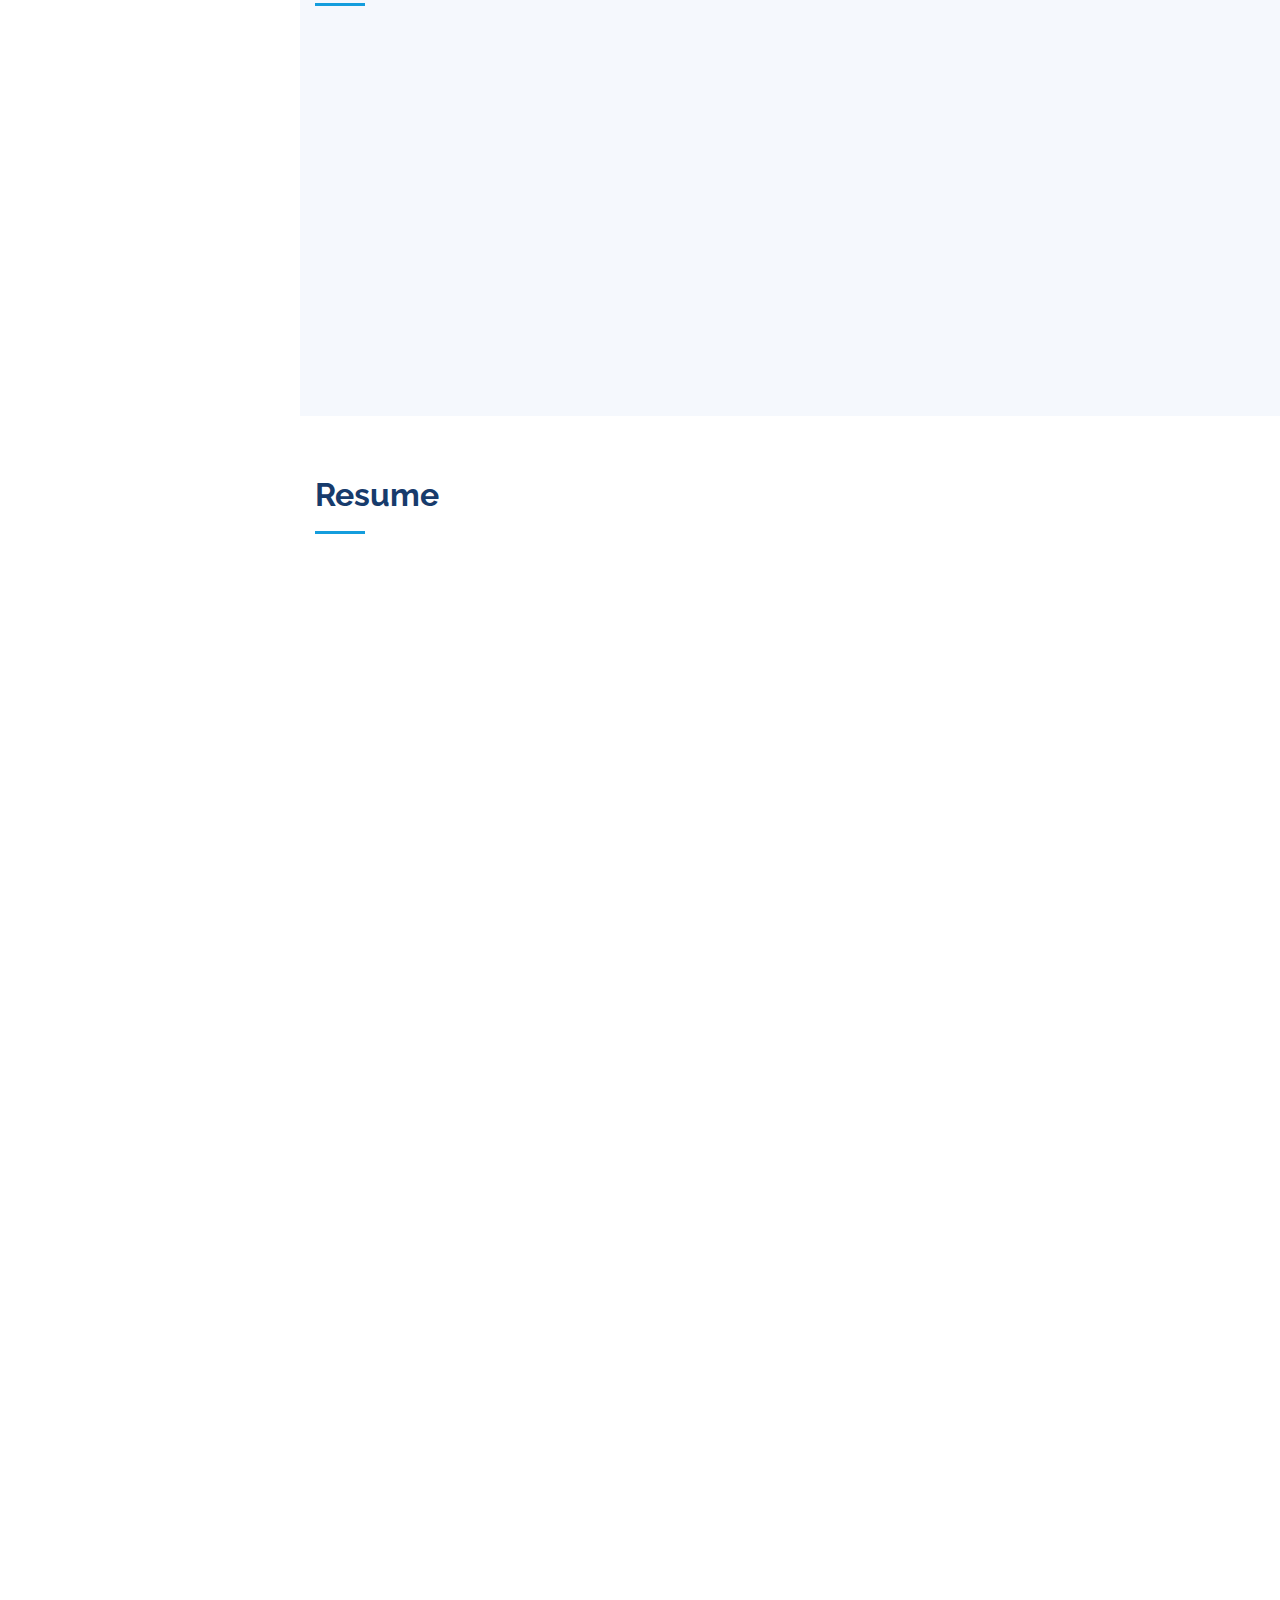
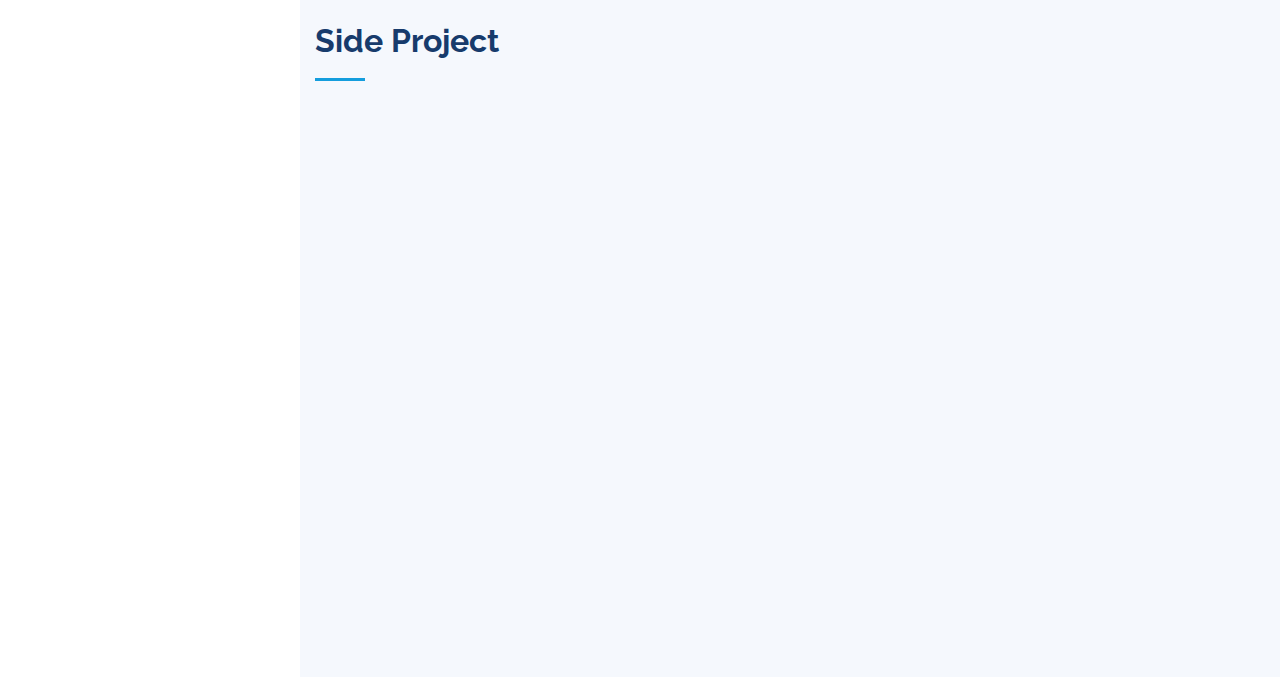
==== commit 9b62cf49: "포트폴리오 업데이트" ====
--- a/WebContent/index.html
+++ b/WebContent/index.html
@@ -5,7 +5,7 @@
   <meta charset="utf-8">
   <meta content="width=device-width, initial-scale=1.0" name="viewport">
 
-  <title>iPortfolio Bootstrap Template - Index</title>
+  <title>홍인선의 포트폴리오</title>
   <meta content="" name="description">
   <meta content="" name="keywords">
 
@@ -55,8 +55,9 @@
           <li class="active"><a href="index.html"><i class="bx bx-home"></i> <span>Home</span></a></li>
           <li><a href="#about"><i class="bx bx-user"></i> <span>About</span></a></li>
           <li><a href="#resume"><i class="bx bx-file-blank"></i> <span>Resume</span></a></li>
+          <li><a href="#project"><i class="bx bx-file-blank"></i> <span>Project</span></a></li>
           <li><a href="#portfolio"><i class="bx bx-book-content"></i> Portfolio</a></li>
-          <li><a href="#contact"><i class="bx bx-envelope"></i> Contact</a></li>
+          <!-- <li><a href="#contact"><i class="bx bx-envelope"></i> Contact</a></li> -->
 
         </ul>
       </nav><!-- .nav-menu -->
@@ -102,16 +103,15 @@
               </div>
               <div class="col-lg-6">
                 <ul>
-                  <li><i class="icofont-rounded-right"></i> <strong>Age:</strong> 26</li>
-                  <li><i class="icofont-rounded-right"></i> <strong>Degree:</strong> diploma</li>
                   <li><i class="icofont-rounded-right"></i> <strong>Email:</strong> seonday28@gmail.com</li>
                   <li><i class="icofont-rounded-right"></i> <strong>Github:</strong> https://github.com/velSeon</li>
+                  <li><i class="icofont-rounded-right"></i> <strong>Blog:</strong> https://2day-is-seonday.tistory.com</li>
                   
                 </ul>
               </div>
             </div>
             <p>
-              첫 시작은 캐나다 워킹홀리데이 중 일하던 곳의 매니저가 웹사이트 구축하는 과정을 지켜보면서 자연스럽게 개발에 관심이 생기기 시작하였습니다. 그 계기의 시작으로 워킹홀리데이 틈틈이 온라인 강의를 수강하며 기초를 다졌고 한국에서 자바 개발자 양성 과정을 수료 중 입니다. 과정을 수료하며 Java, Oracle, spring, JSP, HTML5 등의 언어로 응용프로그램을 이용하여 직접 코드를 설계하고, 결과를 도출하며 성취감을 얻었습니다.
+              첫 시작은 캐나다 워킹홀리데이 중 일하던 곳의 매니저가 웹사이트 구축하는 과정을 지켜보면서 자연스럽게 개발에 관심이 생기기 시작하였습니다. 그 계기의 시작으로 워킹홀리데이 틈틈이 온라인 강의를 수강하며 기초를 다졌고 한국에서 자바 개발자 양성 과정을 수료하였습니다. 그 후 약 2년 2개월간 풀스택 개발자로 자사 서비스를 개발하며 직접 서비스를 구현하는 재미와 성취감을 느낄 수 있었습니다.
               </p>
           </div>
         </div>
@@ -133,42 +133,42 @@
           <div class="col-lg-6" data-aos="fade-up">
 
  		<div class="progress">
-              <span class="skill">JAVA <i class="val">80%</i></span>
+              <span class="skill">PHP <i class="val">80%</i></span>
               <div class="progress-bar-wrap">
                 <div class="progress-bar" role="progressbar" aria-valuenow="80" aria-valuemin="0" aria-valuemax="100"></div>
               </div>
             </div>
 
             <div class="progress">
-              <span class="skill">PYTHON3 <i class="val">60%</i></span>
+              <span class="skill">MySQL <i class="val">70%</i></span>
+              <div class="progress-bar-wrap">
+                <div class="progress-bar" role="progressbar" aria-valuenow="70" aria-valuemin="0" aria-valuemax="100"></div>
+              </div>
+            </div>
+
+            <div class="progress">
+              <span class="skill">Javascript <i class="val">60%</i></span>
               <div class="progress-bar-wrap">
                 <div class="progress-bar" role="progressbar" aria-valuenow="60" aria-valuemin="0" aria-valuemax="100"></div>
               </div>
             </div>
-
+            
             <div class="progress">
-              <span class="skill">SQL DEVELOPER & SQLite3 <i class="val">60%</i></span>
-              <div class="progress-bar-wrap">
-                <div class="progress-bar" role="progressbar" aria-valuenow="60" aria-valuemin="0" aria-valuemax="100"></div>
+              <span class="skill">GIT <i class="val">50%</i></span>
+              <div class="progress-bar-wrap">
+                <div class="progress-bar" role="progressbar" aria-valuenow="50" aria-valuemin="0" aria-valuemax="100"></div>
               </div>
             </div>
             
             <div class="progress">
-              <span class="skill">Linux <i class="val">20%</i></span>
-              <div class="progress-bar-wrap">
-                <div class="progress-bar" role="progressbar" aria-valuenow="20" aria-valuemin="0" aria-valuemax="100"></div>
+              <span class="skill">JAVA <i class="val">40%</i></span>
+              <div class="progress-bar-wrap">
+                <div class="progress-bar" role="progressbar" aria-valuenow="40" aria-valuemin="0" aria-valuemax="100"></div>
               </div>
             </div>
             
             <div class="progress">
-              <span class="skill">Spring Framework <i class="val">60%</i></span>
-              <div class="progress-bar-wrap">
-                <div class="progress-bar" role="progressbar" aria-valuenow="60" aria-valuemin="0" aria-valuemax="100"></div>
-              </div>
-            </div>
-            
-            <div class="progress">
-              <span class="skill">Git <i class="val">40%</i></span>
+              <span class="skill">Spring Framework <i class="val">40%</i></span>
               <div class="progress-bar-wrap">
                 <div class="progress-bar" role="progressbar" aria-valuenow="40" aria-valuemin="0" aria-valuemax="100"></div>
               </div>
@@ -176,56 +176,16 @@
 
           </div>
 
-          <div class="col-lg-6" data-aos="fade-up" data-aos-delay="100">
-
-            <div class="progress">
-              <span class="skill">HTML5 <i class="val">50%</i></span>
-              <div class="progress-bar-wrap">
-                <div class="progress-bar" role="progressbar" aria-valuenow="50" aria-valuemin="0" aria-valuemax="100"></div>
-              </div>
-            </div>
-
-            <div class="progress">
-              <span class="skill">CSS3 <i class="val">40%</i></span>
-              <div class="progress-bar-wrap">
-                <div class="progress-bar" role="progressbar" aria-valuenow="40" aria-valuemin="0" aria-valuemax="100"></div>
-              </div>
-            </div>
-
-            <div class="progress">
-              <span class="skill">JavaScript <i class="val">60%</i></span>
-              <div class="progress-bar-wrap">
-                <div class="progress-bar" role="progressbar" aria-valuenow="60" aria-valuemin="0" aria-valuemax="100"></div>
-              </div>
-            </div>
-            
-            <div class="progress">
-              <span class="skill">ECMA Script6 <i class="val">30%</i></span>
-              <div class="progress-bar-wrap">
-                <div class="progress-bar" role="progressbar" aria-valuenow="30" aria-valuemin="0" aria-valuemax="100"></div>
-              </div>
-            </div>
-            
-            <div class="progress">
-              <span class="skill">JQuery <i class="val">50%</i></span>
-              <div class="progress-bar-wrap">
-                <div class="progress-bar" role="progressbar" aria-valuenow="50" aria-valuemin="0" aria-valuemax="100"></div>
-              </div>
-            </div>
-            
-            <div class="progress">
-              <span class="skill">Flask <i class="val">40%</i></span>
-              <div class="progress-bar-wrap">
-                <div class="progress-bar" role="progressbar" aria-valuenow="40" aria-valuemin="0" aria-valuemax="100"></div>
-              </div>
-            </div>
-
-          </div>
+          <!-- <div class="col-lg-6" data-aos="fade-up" data-aos-delay="100">
+
+          </div> -->
 
         </div>
 
       </div>
     </section><!-- End Skills Section -->
+
+    
 
     <!-- ======= Resume Section ======= -->
     <section id="resume" class="resume">
@@ -250,82 +210,165 @@
             </div>
 
             <h3 class="resume-title">Education</h3>
+
+            <div class="resume-item">
+              <h4>컴퓨터과학과</h4>
+              <h5>2021.09 - 2024.02</h5>
+              <p><em>한국방송통신대학교</em></p>
+              <p>컴퓨터의 이해, 이산수학, 인공지능, 알고리즘, 데이터베이스시스템, 정보통신망 등 컴퓨터과학 기초지식에 대해 습득하였습니다.</p>
+            </div>
+            <div class="resume-item">
+              <h4>React기반의 자바(JAVA)개발자 양성과</h4>
+              <h5>2020.7 ~</h5>
+              <p><em>에이콘아카데미, 강남, 서울</em></p>
+              <p>UI구현, 서버 프로그램 구현, 프로그래밍 언어 활용, SQL활용 등 웹 개발에 대한 전반적 내용을 체계적으로 교육받았습니다.</p>
+            </div>
             <div class="resume-item">
               <h4>작업치료학과</h4>
               <h5>2014 - 2017</h5>
               <p><em>동남보건대학교, 수원, 경기도</em></p>
               <p>사람들이 일상의 생활활동에 참가할 수 있도록 사람들에게 작업을 통해 기능장애를 개선하거나, 일상생활과 작업수행기술을 발달, 회복, 유지하는 데 목표를 둔 중재법, 사람들의 활동참여를 극대화 하기 위하여 그 생활활동을 수정하거나, 환경을 변화시켜주는 방법등을 배웠습니다.</p>
             </div>
-            <div class="resume-item">
-              <h4>React기반의 자바(JAVA)개발자 양성과</h4>
-              <h5>2020.7 ~</h5>
-              <p><em>에이콘아카데미, 강남, 서울</em></p>
-              <p>UI구현, 서버 프로그램 구현, 프로그래밍 언어 활용, SQL활용 등 웹 개발에 대한 전반적 내용을 체계적으로 교육받았습니다.</p>
-            </div>
+            
           </div>
           <div class="col-lg-6" data-aos="fade-up" data-aos-delay="100">
             <h3 class="resume-title">Experience</h3>
             <div class="resume-item">
-              <h4>수질 조회 웹페이지 제작</h4>
-              <h5>2020.10.23 - Present</h5> 
-              <p><em>#Open api #Sql Developer #JAVA(JSP/Servlet) #Java Script #Tomcat 8.5 #Bootstrap</em></p>             
-              <ul>
-                <li>Open API (공공데이터 포털, kakao map)을 이용하여 데이터 파싱 및 출력</li>
-                <li>Oracle DB 연동 및 Data 출력(페이징, 검색기능)</li>
-                <li>selectbox 기능과 지역 DB을 이용한 SQL을 활용하여 해당 지역 수질정보 값 출력</li>
-                <li>Javascript를 이용한 이미지 슬라이드쇼 구현</li>
-              </ul>
-            </div>
-            
-             <div class="resume-item">
-              <h4>쇼핑몰 홈페이지 제작</h4>
-              <h5>2020.11.03 - 2020.11.13</h5>
-              <p><em>#Spring Framework #JSP #Tomcat 8.5 #Mybatis(3.4.6) #SQL developer </em></p> 
-              <ul>
-                <li>회원가입, 로그인 페이지 구현</li>
-                <li>카테고리별 상품보기, 장바구니, 주문하기, 회원정보페이지 구현</li>
-                <li>MVC 패턴 적용, JDBC 연동, 로그인 세션 관리, xml 관리 </li>                
-              </ul>
-            </div>
-            
-            <div class="resume-item">
-              <h4>미니 블로그 제작</h4>
-              <h5>2020.10.23 - 2020.10.30</h5>
-              <p><em>#Python3 #Flask #SQLite2 #Bootstrap </em></p> 
-              <ul>
-                <li>flask를 활용한 블로그 제작</li>
-                <li>관리자 로그인, 게시글 수정, 삭제, 페이징, 파일업로드, contact서비스 구현</li>
-                <li>SQLite3로 게시글, contact DB 관리</li>
-                <li>bootstrap을 이용한 반응형 웹사이트 구현</li>
-              </ul>
-            </div>
-            
-           
-            
-            <div class="resume-item">
-              <h4>임직원 관리 시스템 구축</h4>
-              <h5>2020.09.18 - 2020.09.25</h5>
-              <p><em>#JDBC #Mybatis(3.4.6) #SQL developer </em></p> 
-              <ul>
-                <li>직원 관리 : 직원 등록/삭제/수정/출력 기능</li>
-                <li>공지사항 관리 :  공지사항 수정/삽입/출력 기능</li>
-                <li>근태 관리 : 직원 등록/삭제/수정/출력 기능 </li>                
-              </ul>
-            </div>
+              <h4>셰어하우스 우주</h4>
+              <h5>2021.09.06 - 2023.10.31</h5> 
+              <p><em>#PHP #CodeIgniter3 #MySQL #JavaScript #JQuery #VS code #MySQL Workbench #AWS #Bitbucket </em></p>             
+              <ul>
+                <li>내부 어드민 개발 및 자사 웹사이트 개발(https://celib.kr/)</li>
+                <li>입주민 관리 프로그램 개발</li>
+              </ul>
+            </div>
+            
           </div>
         </div>
   
 
       </div>
     </section><!-- End Resume Section -->
+
+
+    <!-- ======= Project Section ======= -->
+    <section id="project" class="resume">
+      <div class="container">
+
+        <div class="section-title">
+          <h2>Project</h2>
+          <p></p>
+        </div>
+
+        <div class="row">
+          <div class="col-lg-6" data-aos="fade-up">
+            <h3 class="resume-title"></h3>
+
+            <div class="resume-item">
+              <h4>내부 어드민 개발</h4>
+              <h5>2021.09.28 ~ 2023.10.31</h5>
+              <p><em><b>개발환경 </b><br/>
+                VS code, MySQL Workbench, AWS, Bitbucket<br/>
+                <b>개발 언어 / 라이브러리</b><br/>
+                PHP, CodeIgniter3, MySQL, <br/>
+                JavaScript, JQuery, <br/>
+                phpSpreadSheet, Spout, Google Chart<br/>
+              </em></p>
+              <ul>
+                <li>PHP를 이용한 API 개발</li>
+                <li>-dashboard, 가동률, 계약리스트, 부가서비스 등록 및 관리, 운영지표 등</li>
+                <li>대용량 데이터 엑셀 import/export 기능 개발</li>
+                <li>대용량 데이터 조회 쿼리 최적화</li>
+              </ul>
+            </div>
+
+            <div class="resume-item">
+              <h4>상담 예약 페이지 개발</h4>
+              <h5>2022.02.07 ~ 2022.02.15</h5>
+              <p><em><b>개발환경 </b><br/>
+                VS code, MySQL Workbench, AWS, Bitbucket<br/>
+                <b>개발 언어 / 라이브러리</b><br/>
+                PHP, CodeIgniter3, MySQL, <br/>
+                JavaScript, JQuery, <br/>
+                SimplyBook, Twilio, 채널톡<br/>
+              </em></p>
+              <ul>
+                <li>외부 API 연동</li>
+                <li>-SimplyBook 예약 시스템 API 연동, twilio 문자 전송 API 연동, 채널톡 연동</li>
+                <li>API 개발</li>
+                <li>-예약페이지, 예약 완료 후 문자메세지 전송, 채널톡 상담, 내부 어드민 연동</li>
+              </ul>
+            </div>
+
+            <div class="resume-item">
+              <h4>전자 계약서 전송 서비스 개발</h4>
+              <h5>2022.10.18 ~ 2022.11.04</h5>
+              <p><em><b>개발환경 </b><br/>
+                VS code, MySQL Workbench, AWS, Bitbucket<br/>
+                <b>개발 언어 / 라이브러리</b><br/>
+                PHP, CodeIgniter3, MySQL, <br/>
+                JavaScript, JQuery, <br/>
+                위드싸인<br/>
+              </em></p>
+              <ul>
+                <li>외부 API 연동</li>
+                <li>-위드싸인 API & 내부 어드민 연동</li>
+                <li>API 개발</li>
+                <li>-전자계약서 전송 & 재발송, 암호화된 전자계약서 다운로드, 크론탭 설정</li>
+              </ul>
+            </div>
+            
+          </div>
+          <div class="col-lg-6" data-aos="fade-up" data-aos-delay="100">
+            <h3 class="resume-title"></h3>
+
+            <div class="resume-item">
+              <h4>프론트 페이지 리뉴얼</h4>
+              <h5>2023.02.06 ~ 2023.02.15</h5>
+              <p><em><b>개발환경 </b><br/>
+                VS code, MySQL Workbench, AWS, Bitbucket<br/>
+                <b>개발 언어 / 라이브러리</b><br/>
+                PHP, CodeIgniter3, MySQL, <br/>
+                JavaScript, JQuery
+              </em></p>
+              <ul>
+                <li>API 개발</li>
+                <li>-입주 상담 신청</li>
+                <li>프론트 페이지 기능 개발</li>
+                <li>AWS S3, CloudFront 연동으로 이미지 로딩 속도 향상</li>
+              </ul>
+            </div>
+            <div class="resume-item">
+              <h4>입주자 관리 프로그램 개발</h4>
+              <h5>2023.02.21 ~ 2023.10.31</h5>
+              <p><em><b>개발환경 </b><br/>
+                VS code, MySQL Workbench, AWS, Bitbucket<br/>
+                <b>개발 언어 / 라이브러리</b><br/>
+                PHP, CodeIgniter3, MySQL, <br/>
+                JavaScript, JQuery, <br/>
+                카카오톡, 구글, 네이버, AWS SES, Twilio
+              </em></p>
+              <ul>
+                <li>API 개발</li>
+                <li>-로그인 페이지 & 회원가입, SNS 회원가입 연동(카카오톡, 구글, 네이버), 이메일 전송, 휴대폰 인증, 페이지 번역, 마이페이지(입주 신청 내역, 계약내역, 회원정보수정)</li>
+                <li>대용량 데이터 엑셀 import/export 기능 개발</li>
+                <li>DB 설계 및 최적화</li>
+                <li>어드민 개발</li>
+              </ul>
+            </div>
+          </div>
+        </div>
+      </div>
+    </section><!-- End Project Section -->
+
+
 
     <!-- ======= Portfolio Section ======= -->
     <section id="portfolio" class="portfolio section-bg">
       <div class="container">
 
         <div class="section-title">
-          <h2>Portfolio</h2>
-          
+          <h2>Side Project</h2>
         </div>
 
         <div class="row" data-aos="fade-up">
@@ -342,9 +385,19 @@
 
           <div class="col-lg-4 col-md-6 portfolio-item filter-web">
             <div class="portfolio-wrap">
+              <img src="assets/img/portfolio/Board_project.png" class="img-fluid" alt="">
+              <div class="portfolio-links">
+                <a href="assets/img/portfolio/index.png" data-gall="portfolioGallery" class="venobox" title="App 1"><i class="bx bx-plus"></i></a>
+                <a href="portfolio-details4.html" title="More Details"><i class="bx bx-link"></i></a>
+              </div>
+            </div>
+          </div>
+
+          <div class="col-lg-4 col-md-6 portfolio-item filter-web">
+            <div class="portfolio-wrap">
               <img src="assets/img/portfolio/index.png" class="img-fluid" alt="">
               <div class="portfolio-links">
-                <a href="assets/img/portfolio/index.png" data-gall="portfolioGallery" class="venobox" title="App 1"><i class="bx bx-plus"></i></a>
+                <a href="assets/img/portfolio/Board_project.png" data-gall="portfolioGallery" class="venobox" title="App 1"><i class="bx bx-plus"></i></a>
                 <a href="portfolio-details.html" title="More Details"><i class="bx bx-link"></i></a>
               </div>
             </div>
@@ -360,7 +413,7 @@
             </div>
           </div>
 
-           <div class="col-lg-4 col-md-6 portfolio-item filter-web">
+           <!-- <div class="col-lg-4 col-md-6 portfolio-item filter-web">
             <div class="portfolio-wrap">
               <img src="assets/img/portfolio/main.png" class="img-fluid" alt="">
               <div class="portfolio-links">
@@ -368,7 +421,7 @@
                 <a href="portfolio-details3.html" title="More Details"><i class="bx bx-link"></i></a>
               </div>
             </div>
-          </div> 
+          </div>  -->
 
           
 
@@ -376,82 +429,6 @@
 
       </div>
     </section><!-- End Portfolio Section -->
-
-    
-
-    <!-- ======= Testimonials Section ======= -->
-    <!-- <section id="testimonials" class="testimonials section-bg">
-      <div class="container">
-
-        <div class="section-title">
-          <h2>Testimonials</h2>
-          <p>Magnam dolores commodi suscipit. Necessitatibus eius consequatur ex aliquid fuga eum quidem. Sit sint consectetur velit. Quisquam quos quisquam cupiditate. Et nemo qui impedit suscipit alias ea. Quia fugiat sit in iste officiis commodi quidem hic quas.</p>
-        </div>
-
-        <div class="owl-carousel testimonials-carousel">
-
-          <div class="testimonial-item" data-aos="fade-up">
-            <p>
-              <i class="bx bxs-quote-alt-left quote-icon-left"></i>
-              Proin iaculis purus consequat sem cure digni ssim donec porttitora entum suscipit rhoncus. Accusantium quam, ultricies eget id, aliquam eget nibh et. Maecen aliquam, risus at semper.
-              <i class="bx bxs-quote-alt-right quote-icon-right"></i>
-            </p>
-            <img src="assets/img/testimonials/testimonials-1.jpg" class="testimonial-img" alt="">
-            <h3>Saul Goodman</h3>
-            <h4>Ceo &amp; Founder</h4>
-          </div>
-
-          <div class="testimonial-item" data-aos="fade-up" data-aos-delay="100">
-            <p>
-              <i class="bx bxs-quote-alt-left quote-icon-left"></i>
-              Export tempor illum tamen malis malis eram quae irure esse labore quem cillum quid cillum eram malis quorum velit fore eram velit sunt aliqua noster fugiat irure amet legam anim culpa.
-              <i class="bx bxs-quote-alt-right quote-icon-right"></i>
-            </p>
-            <img src="assets/img/testimonials/testimonials-2.jpg" class="testimonial-img" alt="">
-            <h3>Sara Wilsson</h3>
-            <h4>Designer</h4>
-          </div>
-
-          <div class="testimonial-item" data-aos="fade-up" data-aos-delay="200">
-            <p>
-              <i class="bx bxs-quote-alt-left quote-icon-left"></i>
-              Enim nisi quem export duis labore cillum quae magna enim sint quorum nulla quem veniam duis minim tempor labore quem eram duis noster aute amet eram fore quis sint minim.
-              <i class="bx bxs-quote-alt-right quote-icon-right"></i>
-            </p>
-            <img src="assets/img/testimonials/testimonials-3.jpg" class="testimonial-img" alt="">
-            <h3>Jena Karlis</h3>
-            <h4>Store Owner</h4>
-          </div>
-
-          <div class="testimonial-item" data-aos="fade-up" data-aos-delay="300">
-            <p>
-              <i class="bx bxs-quote-alt-left quote-icon-left"></i>
-              Fugiat enim eram quae cillum dolore dolor amet nulla culpa multos export minim fugiat minim velit minim dolor enim duis veniam ipsum anim magna sunt elit fore quem dolore labore illum veniam.
-              <i class="bx bxs-quote-alt-right quote-icon-right"></i>
-            </p>
-            <img src="assets/img/testimonials/testimonials-4.jpg" class="testimonial-img" alt="">
-            <h3>Matt Brandon</h3>
-            <h4>Freelancer</h4>
-          </div>
-
-          <div class="testimonial-item" data-aos="fade-up" data-aos-delay="400">
-            <p>
-              <i class="bx bxs-quote-alt-left quote-icon-left"></i>
-              Quis quorum aliqua sint quem legam fore sunt eram irure aliqua veniam tempor noster veniam enim culpa labore duis sunt culpa nulla illum cillum fugiat legam esse veniam culpa fore nisi cillum quid.
-              <i class="bx bxs-quote-alt-right quote-icon-right"></i>
-            </p>
-            <img src="assets/img/testimonials/testimonials-5.jpg" class="testimonial-img" alt="">
-            <h3>John Larson</h3>
-            <h4>Entrepreneur</h4>
-          </div>
-
-        </div>
-
-      </div>
-    </section> --><!-- End Testimonials Section -->
-
-    
-
   </main><!-- End #main -->
 
   <!-- ======= Footer ======= -->
@@ -490,4 +467,4 @@
 
 </body>
 
-</html>+</html>
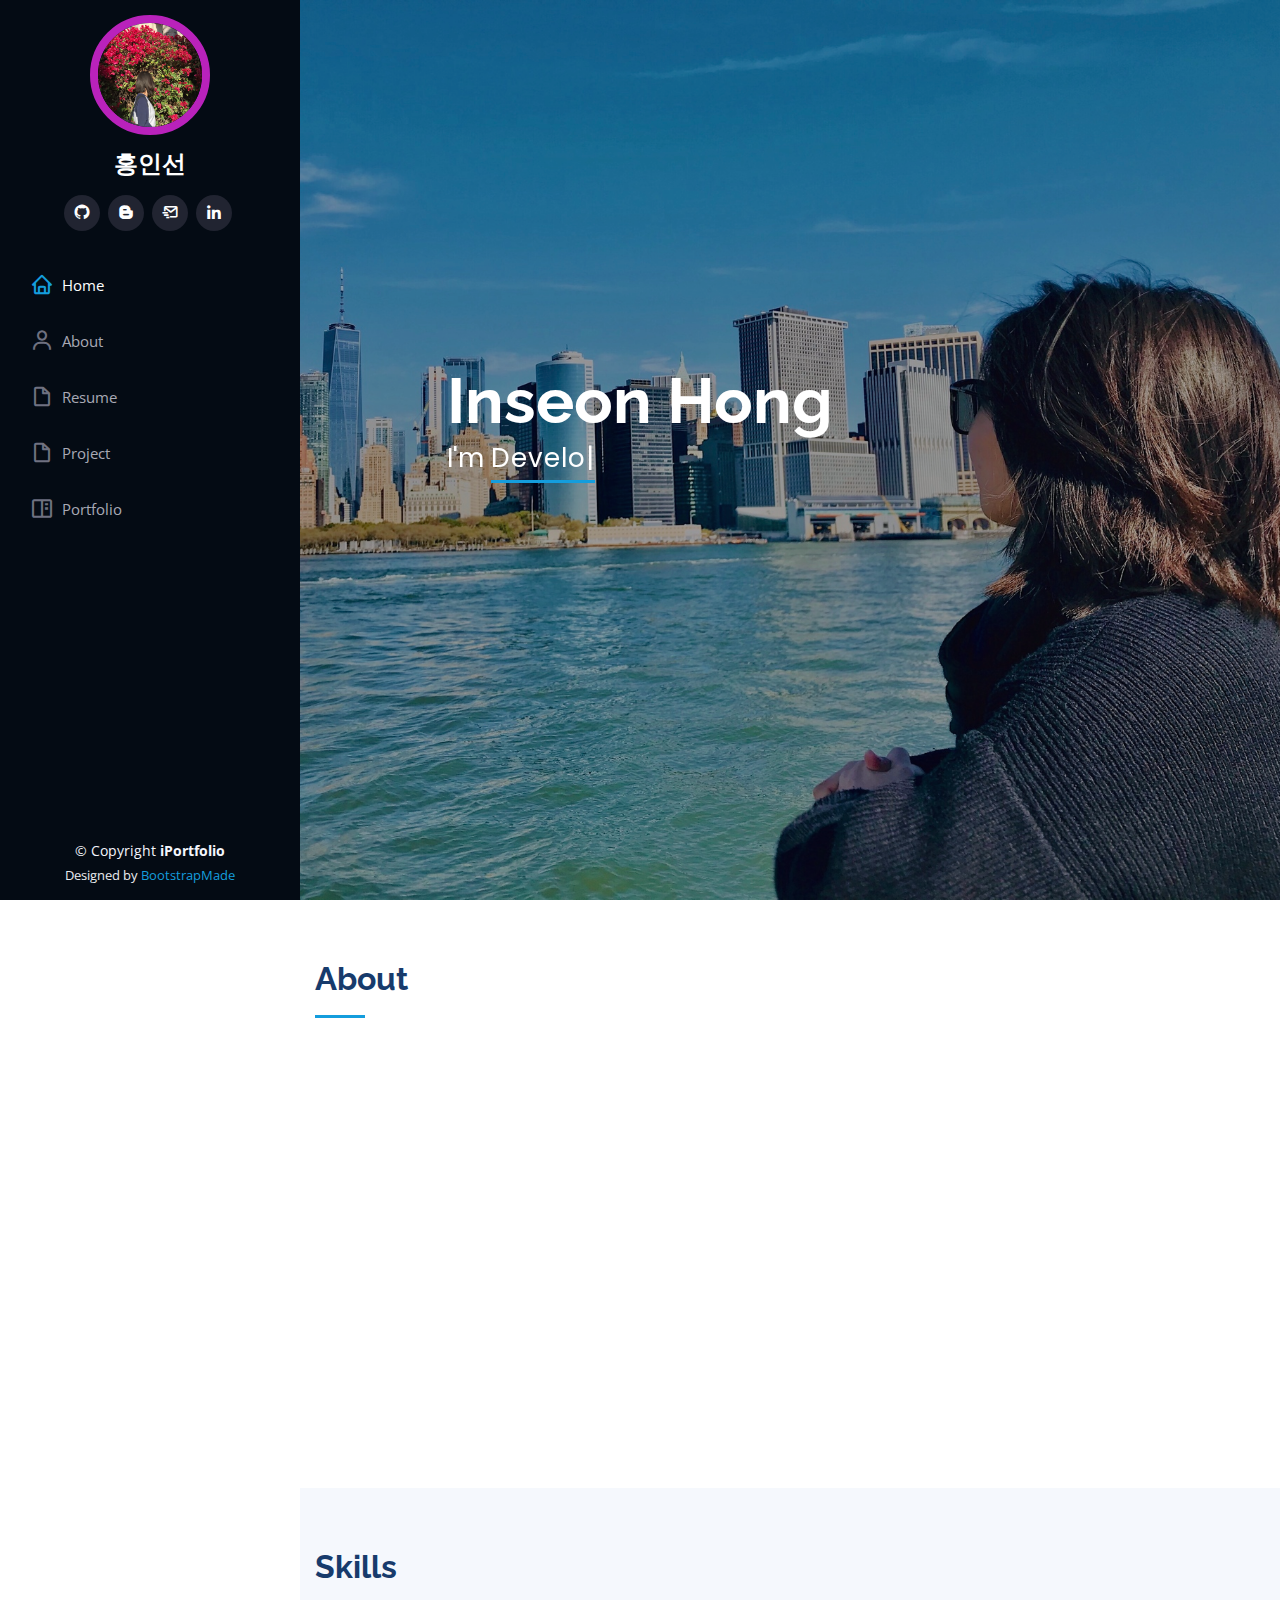
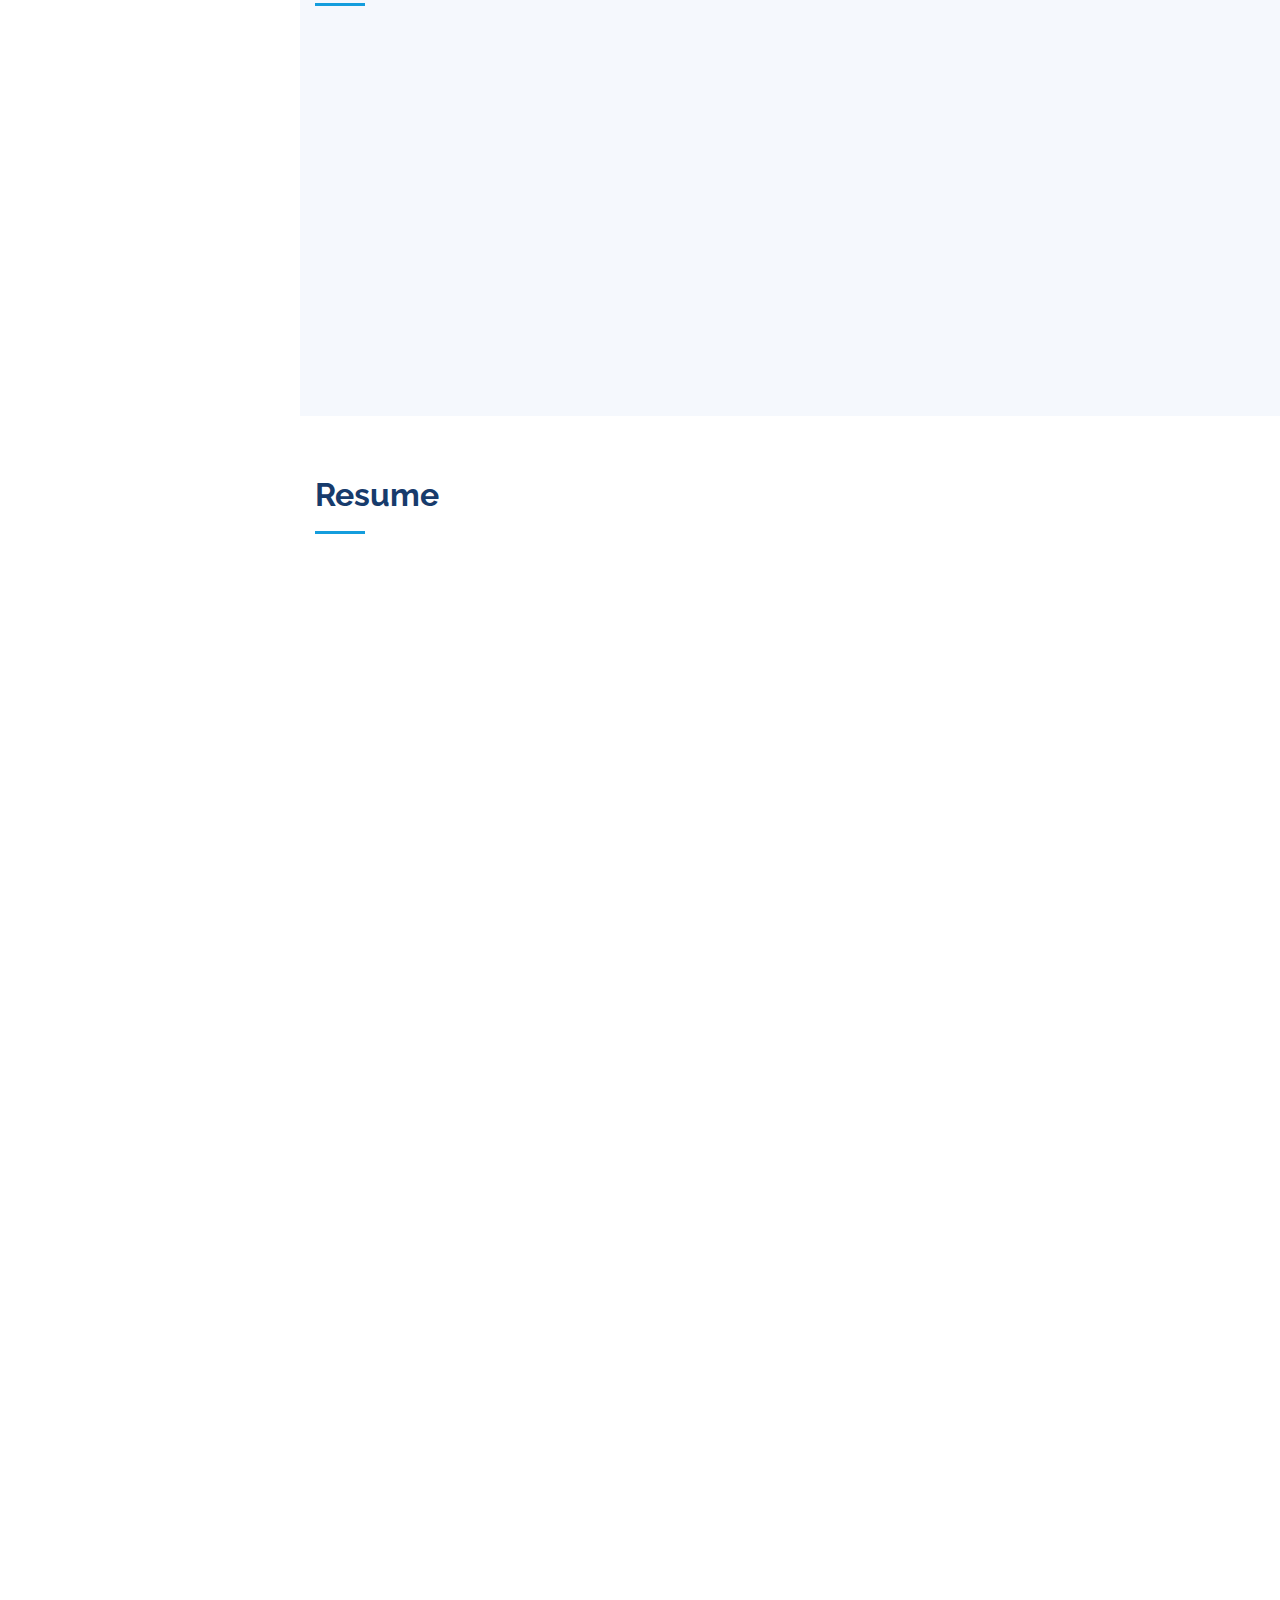
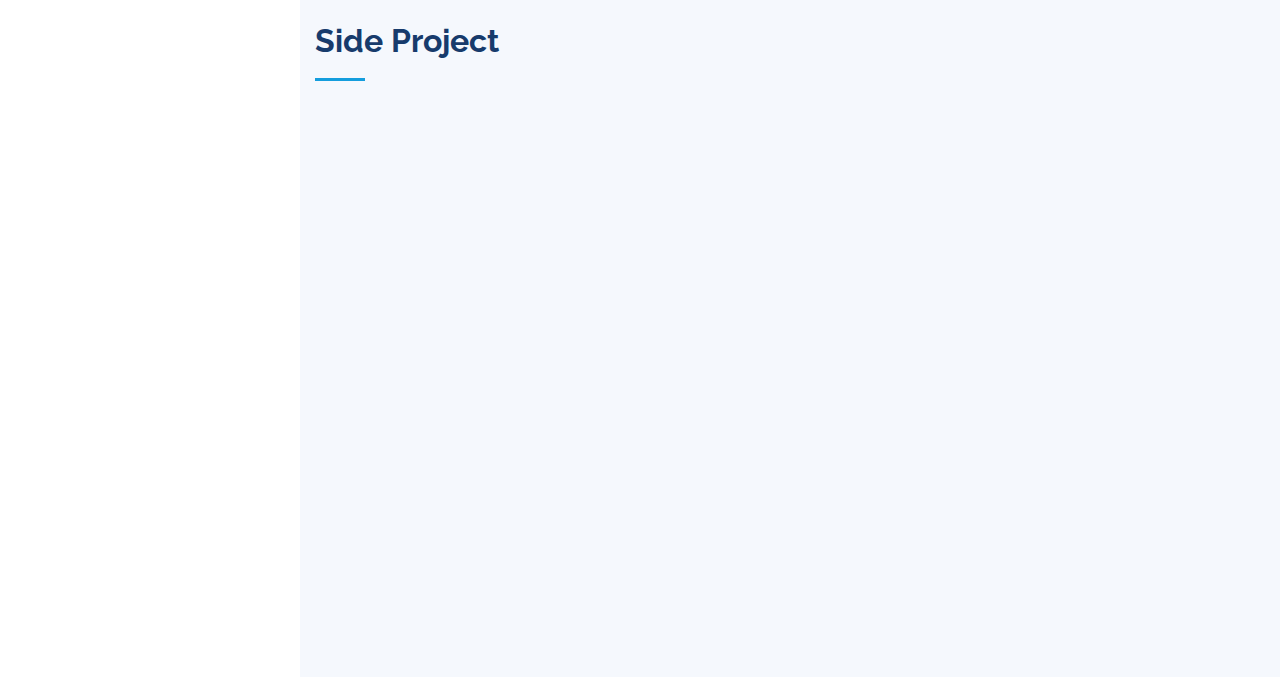
==== commit 3fec3660: "주소에 링크 달기 & 경력기술서 추가" ====
--- a/WebContent/index.html
+++ b/WebContent/index.html
@@ -96,7 +96,7 @@
               <div class="col-lg-6">
                 <ul>
                   <li><i class="icofont-rounded-right"></i> <strong>Birthday:</strong> 28 January 1995</li>
-                  <li><i class="icofont-rounded-right"></i> <strong>Github:</strong> https://github.com/velSeon</li>
+                  <li><i class="icofont-rounded-right"></i> <strong>Github:</strong> <a href="https://github.com/velSeon">https://github.com/velSeon</a></li>
                   <li><i class="icofont-rounded-right"></i> <strong>Phone:</strong> +82 010 6298 7663</li>
                   <li><i class="icofont-rounded-right"></i> <strong>City:</strong> City : Suwon, Republic of Korea</li>
                 </ul>
@@ -104,15 +104,17 @@
               <div class="col-lg-6">
                 <ul>
                   <li><i class="icofont-rounded-right"></i> <strong>Email:</strong> seonday28@gmail.com</li>
-                  <li><i class="icofont-rounded-right"></i> <strong>Github:</strong> https://github.com/velSeon</li>
-                  <li><i class="icofont-rounded-right"></i> <strong>Blog:</strong> https://2day-is-seonday.tistory.com</li>
+                  <li><i class="icofont-rounded-right"></i> <a href="http://docs.google.com/document/d/e/2PACX-1vS9tNZupFq_UYwPenPKYzZReK0k72EJdqn-3P-fCydDc6sAy9Nx8IcIsmpAEsTJYzn8JJt7r12tQ5I5/pub"><strong>경력 기술서 보러가기</strong></a></li>
+                  <li><i class="icofont-rounded-right"></i> <strong>Blog:</strong> <a href="https://2day-is-seonday.tistory.com">https://2day-is-seonday.tistory.com</a></li>
                   
                 </ul>
               </div>
             </div>
             <p>
               첫 시작은 캐나다 워킹홀리데이 중 일하던 곳의 매니저가 웹사이트 구축하는 과정을 지켜보면서 자연스럽게 개발에 관심이 생기기 시작하였습니다. 그 계기의 시작으로 워킹홀리데이 틈틈이 온라인 강의를 수강하며 기초를 다졌고 한국에서 자바 개발자 양성 과정을 수료하였습니다. 그 후 약 2년 2개월간 풀스택 개발자로 자사 서비스를 개발하며 직접 서비스를 구현하는 재미와 성취감을 느낄 수 있었습니다.
-              </p>
+             <br/>
+              
+            </p>
           </div>
         </div>
 
